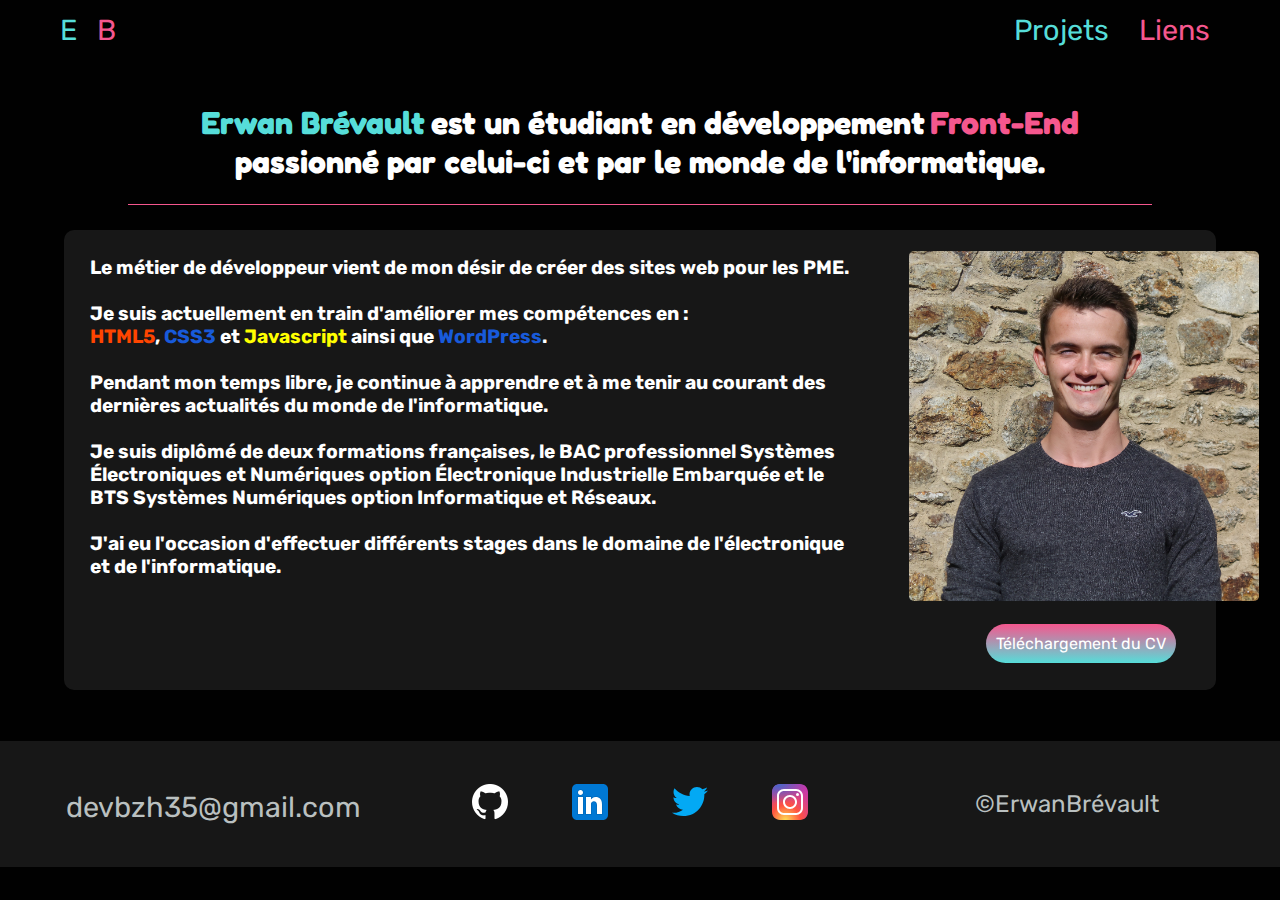
==== index.html @ 2605b0d5 "lastest" ====
<!DOCTYPE html>
<html lang="fr">

<head>
  <meta charset="UTF-8" />
  <meta http-equiv="X-UA-Compatible" content="IE=edge" />
  <meta name="viewport" content="width=device-width, initial-scale=1.0" />
  <link rel="stylesheet" href="/design/style.css" />
  <link href="https://emoji-css.afeld.me/emoji.css" rel="stylesheet" />
  <title>À propos d'Erwan</title>
</head>

<body>
  <!-- !header production -->
  <header>
    <section class="section-flex">
      <nav>
        <p>
          <a href="/index.html">
            <span class="colorBlue">E</span><span class="colorPink">B</span>
          </a>
        </p>
        <!--* create 3 buttons -->
        <ul>
          <li>
            <a href="/pages/en/index.html"><i class="em em-gb"></i></a>
          </li>
          <li>
            <a href="/pages/projects.html" class="colorBlue">Projets<i class="em em-dart"></i></a>
          </li>
          <li>
            <a href="/pages/links.html" class="colorPink">Liens<i class="em em-zap"></i></a>
          </li>
        </ul>
        <!-- *create button burger -->
        <div class="btn-burger">
          <div class="line-1"></div>
          <div class="line-2"></div>
          <div class="line-3"></div>
        </div>
      </nav>
      <div class="mobile-nav">
        <ul class="mobile-ul">
          <li>
            <a href="/pages/projects.html">Projets<i class="em em-dart"></i></a>
          </li>
          <li>
            <a href="/pages/links.html">Liens<i class="em em-zap"></i></a>
          </li>
          <li>
            <a href="/pages/en/index.html"><i class="em em-gb"></i></a>
          </li>
        </ul>
      </div>
    </section>
  </header>
  <!--? def title -->
  <h1>
    <span class="colorBlue">Erwan Brévault</span> est un étudiant en développement
    <span class="colorPink">Front-End</span>passionné par celui-ci et par le monde de l'informatique.
  </h1>
  <hr class="hr">
  <!-- !create container -->
  <main>
    <section class="gridMain">
      <section class="gridFirst">
        <h2>
          <i class="em em-dart"></i> Le métier de développeur vient de mon désir de créer des sites web pour les PME.
          <br><br>
          <i class="em em-art"></i> Je suis actuellement en train d'améliorer mes compétences en : <br><span
            class="colorOrange" title="Langage permettant de structurer un site web">HTML5</span>,
          <span class="colorBlueB" title="Langage permettant de faire le design d'une interface web">CSS3</span> et
          <span class="colorYell" title="Langage permettant de rendre vivant une interface web">Javascript</span> ainsi
          que
          <span class="colorBlueB" title="CMS le plus utilisé dans le monde, 90% des sites existants">WordPress</span>.
          <br><br><i class="em em-chart_with_upwards_trend"></i> Pendant mon temps libre, je continue à apprendre et à
          me
          tenir au courant des dernières actualités du monde de l'informatique.
          <br><br><i class="em em-male-student"></i> Je suis diplômé de deux formations françaises, le BAC professionnel
          Systèmes Électroniques et Numériques option Électronique Industrielle Embarquée et le BTS Systèmes Numériques
          option Informatique et Réseaux. <br><br> J'ai eu l'occasion d'effectuer différents stages dans le domaine de
          l'électronique et de l'informatique.
        </h2>
      </section>
      <section class="gridSecond">
        <div class="img">
          <img class="sizepic" src="/pictures/profile-pic.jpg" alt="profile-picture" />
        </div>
        <a href="./ErwanBrevCV.pdf" download class="dwnld-btn">Téléchargement du CV</a>
      </section>
    </section>
    <!-- !formulaire de contact formspree -->
    <script src="https://formspree.io/js/formbutton-v1.min.js" defer></script>
    <script>
      window.formbutton = window.formbutton || function () {
        (formbutton.q = formbutton.q || []).push(arguments)
      };
      /* customize formbutton below*/
      formbutton("create", {
        action: "https://formspree.io/f/xgedewzz",
        title: "Comment puis-je vous aider?",
        fields: [{
          type: "email",
          label: "Email:",
          name: "email",
          required: true,
          placeholder: "votre@email.com"
        }, {
          type: "textarea",
          label: "Message:",
          name: "message",
          placeholder: "Qu'est-ce qui vous préoccupe?",
        }, {
          type: "submit"
        }],
        styles: {
          title: {
            backgroundColor: "violet"
          },
          button: {
            backgroundColor: "violet"
          }
        }
      });
    </script>
  </main>
  <!-- !website's footer -->
  <footer>
    <section class="section-flex2">
      <nav class="wrapperFooter">
        <!-- *import social-logos -->
        <div class="wrapTop">
          <div id="pics">
            <a href="https://github.com/erwanbrev" target="_blank">
              <img src="/pictures/svg/icons8-github-4!.png" alt="github-logo" />
            </a>
            <a href="https://www.linkedin.com/in/erwanbrev/" target="_blank">
              <img src="/pictures/svg/icons8-linkedin.svg" alt="linkedin-logo" />
            </a>
            <a href="https://twitter.com/dev_bzh" target="_blank">
              <img src="/pictures/svg/icons8-twitter.svg" alt="twitter-logo" />
            </a>
            <a href="https://www.instagram.com/erwanbvt/" target="_blank"><img src="/pictures/svg/icons8-instagram.svg"
                alt="instagram-logo" />
            </a>
          </div>
        </div>
        <!-- *import mobile social-logos  -->
        <div id="picsMobile" class="wrapTop">
          <a href="https://github.com/erwanbrev" target="_blank">
            <img src="/pictures/svg/mobile/icons8-github-24-modified.png" alt="github-logo" />
          </a>
          <a href="https://www.linkedin.com/in/erwanbrev" target="_blank">
            <img src="/pictures/svg/mobile/icons8-linkedin.svg" alt="linkedin-logo" />
          </a>
          <a href="https://twitter.com/dev_bzh" target="_blank">
            <img src="/pictures/svg/mobile/icons8-twitter.svg" alt="twitter-logo" />
          </a>
          <a href="https://www.instagram.com/erwanbvt" target="_blank">
            <img src="/pictures/svg/mobile/icons8-instagram.svg" alt="instagram-logo" />
          </a>
        </div>
        <!-- !option to send mail after clicked -->
        <div id="mail" class="wrapBot">
          <a href="mailto:devbzh35@gmail.com">devbzh35@gmail.com</a>
        </div>
        <div class="wrapSign">
          <p>©ErwanBrévault</p>
        </div>
      </nav>
    </section>
  </footer>
  <script src="/index.js"></script>
</body>

</html>
---- design/style.css ----
/* police titre EB */
@import url("https://fonts.googleapis.com/css2?family=Fredoka+One&family=Rubik:wght@300;400;700&display=swap");

:root {
  --white: #ffffff;
  --pinkmo: #f5578e;
  --bluemo: #56ddd9;
  --grey: #bac0c0;
  --bgtwo: #171717;
}

*,
*::after,
*::before {
  box-sizing: border-box;
  margin: 0;
  padding: 0;
}

/* bouton burger mobile */
.btn-burger div {
  height: 3px;
  width: 30px;
  background-color: var(--pinkmo);
  margin: 5px 0;
  transition: all 0.3s ease;
}

.btn-burger {
  display: none;
}

.mobile-nav {
  display: none;
}

/*!header building */

header {
  height: 80px;
}

.section-flex {
  height: 100%;
  margin-top: 1%;
}

nav {
  display: flex;
  align-items: center;
  justify-content: space-between;
}

/**sizing of logo */
nav p {
  margin-left: 50px;
}

nav span {
  font-size: 1.8rem;
  margin: 0 10px;
}

nav a {
  text-decoration: none;
}

/**button display*/
nav ul {
  list-style: none;
  display: flex;
  margin-right: 50px;
  margin-left: 50px;
}

nav ul li {
  font-size: 1.8rem;
  margin: 0 10px;
}

nav i {
  font-size: 20px;
  margin: 0 5px;
  margin-bottom: 6%;
}

.colorWhite {
  color: var(--white);
}

.colorBlue {
  color: var(--bluemo);
}

.colorPink {
  color: var(--pinkmo);
}

.colorOrange {
  color: orangered;
}

.colorYell {
  color: yellow;
}

.colorBlueB {
  color: #185ada;
}

.colorGrey {
  color: var(--grey);
}

.bgtwo {
  color: var(--bgtwo);
}

/* apparence des options */
ul a {
  text-decoration: none;
  color: var(--white);
}

body {
  font-family: "Rubik", "Arial";
  font-style: normal;
  background-color: #010101;
  background-size: cover;
  color: var(--white);
}

h1 {
  display: flex;
  font-family: "Fredoka One", "Arial";
  width: 90%;
  margin: auto;
  flex-wrap: wrap;
  justify-content: center;
  padding: 10px;
}

h1 span {
  margin: 0 .5%;
}

.hr {
  margin: 2% auto;
  margin-top: 1%;
  background-color: var(--pinkmo);
  height: 1px;
  width: 80%;
  border: none;
}

.gridMain {
  display: grid;
  grid-template-columns: repeat(2, 1fr);
  grid-template-rows: repeat(1, 1fr);
  justify-items: center;
  margin: 1% 5%;
  height: 460px;
  padding: 10px;
  background-color: var(--bgtwo);
  border-radius: 10px;
}

.gridFirst {
  grid-column: 1;
  grid-row: 1;
  width: 800px;
}

.gridSecond {
  grid-column: 2;
  grid-row: 1;
  margin-top: 3%;
  margin-left: 20%;
}

h2 {
  padding: 2%;
  font-size: 120%;
  width: 100%;
}

a.dwnld-btn {
  text-decoration: none;
  padding: 10px;
  background: linear-gradient(var(--pinkmo), var(--bluemo));
  color: white;
  border-radius: 25px;
  margin: 1.5% 6%;
  position: absolute;
  z-index: 3;
}

a.dwnld-btn:hover {
  background: linear-gradient(var(--bluemo), var(--pinkmo));
}

.img {
  display: block;
  position: relative;
  z-index: 1;
}

.sizepic {
  width: 350px;
  border-radius: 5px;
}

.sizepic:hover {
  width: 380px;
}

/* !website's footer */

.section-flex2 {
  display: grid;
  align-content: center;
}

footer {
  margin-top: 4%;
  display: grid;
  background-color: #171717;
  height: 14vh;
}

.wrapperFooter {
  width: 100%;
  display: grid;
  grid-template-columns: repeat(3, 1fr);
  grid-template-rows: repeat(2, 1fr);
  justify-items: center;
  align-items: center;
}

.wrapTop {
  grid-column: 2;
  grid-row: 1 / 3;
}

.wrapBot {
  grid-column: 1;
  grid-row: 1 / 3;
}

.wrapSign {
  grid-column: 3;
  grid-row: 1 / 3;
  color: var(--grey);
  font-size: 1.5rem;
}

.wrapSign p {
  margin-left: 0;
}

#pics {
  display: flex;
  width: 400px;
  justify-content: space-around;
}

#pics img:hover {
  width: 60px;
}

#picsMobile {
  display: none;
}

#mail {
  margin-top: 5px;
  font-size: 1.8rem;
}

#mail a {
  text-decoration: none;
  color: var(--grey);
}

/*  */
/*  */
/*  */
/*  */
/*  */
/*  */
/*  */
/* ?footer resize full window */
@media screen and (max-width: 780px) {

  /* ! header */
  header {
    margin-top: 2%;
  }

  nav ul {
    margin-right: 2%;
  }

  .section-flex {
    width: 100%;
  }

  nav p {
    margin-left: 2%;
  }

  /* ! container */

  a.dwnld-btn {
    margin: 4% 8%;
  }

  h1 {
    width: 80%;
    font-size: 180%;
    justify-content: flex-start;
  }

  h1 span {
    margin: 0 0.8%;
  }

  .hr {
    height: 3px;
    margin: 2% auto;
  }

  .gridMain {
    display: grid;
    grid-template-columns: repeat(1, 1fr);
    grid-template-rows: repeat(2, 1fr);
    justify-items: center;
    margin: 5% 5%;
    height: 1040px;
  }

  .gridFirst {
    grid-column: 1;
    grid-row: 1;
    width: 90%;
    height: 85%;
    padding: 2%;
  }

  .gridSecond {
    grid-column: 1;
    grid-row: 2;
    margin-left: 0;
    margin-top: 4%;
    margin-bottom: 4%;
  }

  /* MAIN */
  h2 {
    font-size: 120%;
    width: 100%;
    line-height: 140%;
    margin-bottom: 0;
  }

  .img {
    display: block;
  }

  .sizepic {
    width: 320px;
  }


  /* !footer */

  #picsMobile {
    display: none;
  }

  footer {
    margin-top: 15%;
    width: 100%;
    height: 27vh;
  }

  .wrapperFooter {
    width: 100%;
    display: grid;
    grid-template-columns: repeat(1, 1fr);
    grid-template-rows: repeat(2, 1fr);
    justify-items: center;
  }

  .wrapTop {
    margin-top: 2%;
    width: 80%;
    grid-column: 1;
    grid-row: 1;
  }

  .wrapBot {
    grid-column: 1;
    grid-row: 2;
  }

  .wrapSign {
    grid-column: 1;
    grid-row: 3;
    color: var(--bluemo);
    margin-bottom: 2%;
    font-size: 100%;
  }

  nav #pics {
    display: flex;
    justify-content: space-around;
    margin-left: 16%;
  }

  nav #picsMobile {
    display: none;
  }

  nav #mail {
    display: flex;
    font-size: 1rem;
    justify-content: center;
    width: 150px;
  }

  #mail a {
    text-decoration: none;
    color: var(--grey);
    font-size: 140%;
  }

}

/*  */
/*  */
/*  */
/*  */
/*  */
/*  */
/*  */
/*? mobile size */
/* ?400 x 786 */
@media screen and (max-width: 600px) {
  header {
    height: 50px;
    margin-bottom: 10px;
  }

  .section-flex {
    margin-bottom: 10px;
  }

  nav span {
    font-size: 1.8rem;
    margin: 0 10px;
  }

  nav a {
    text-decoration: none;
  }

  nav ul li {
    display: none;
  }

  nav p {
    margin-left: 10px;
  }

  /* button burger */
  .mobile-nav {
    display: inline-block;
    background: linear-gradient(#f5578e, #56ddd9);
    border-radius: 5px;
    width: 90%;
    top: 10%;
    right: 0;
    /* position and overflow are important to hide the menu burger */
    position: fixed;
    overflow: hidden;
    transform: translateX(100%);
    transition: transform 0.5s ease-in;
  }

  .mobile-ul {

    list-style: none;
    display: flex;
    flex-direction: column;
    align-items: center;
    justify-content: space-around;
    height: 46vh;
  }

  .mobile-ul a {
    color: var(--white);
  }

  .btn-burger {
    display: block;
    margin-right: 10px;
  }

  .mobile-nav-active {
    transform: translateX(-5%);
  }

  h1 {
    width: 85%;
    margin: auto;
    font-size: 160%;
    justify-content: center;
    padding: 10px;
    text-align: center;
  }

  a.dwnld-btn {
    margin: 4% auto;
  }

  .hr {
    height: 3px;
    margin: 2% auto;
  }

  .gridMain {
    display: grid;
    grid-template-columns: repeat(1, 1fr);
    grid-template-rows: repeat(2, 1fr);
    justify-items: center;
    margin: 5% 5%;
    height: 860px;
  }

  .gridFirst {
    grid-column: 1;
    grid-row: 1;
    width: 300px;
    text-align: center;
  }

  .gridSecond {
    margin-top: 10%;
    grid-column: 1;
    grid-row: 2;
    margin-bottom: 0%;
  }

  /* MAIN */
  h2 {
    padding: 2%;
    font-size: 90%;
    width: 100%;
    line-height: 140%;
  }

  .img {
    display: block;
  }

  .sizepic {
    width: 190px;
  }

  /* !footer */
  #pics {
    display: none;
  }

  footer {
    margin-top: 12%;
    display: grid;
    background-color: #171717;
    height: 18vh;
  }

  .wrapperFooter {
    width: 100%;
    display: grid;
    grid-template-columns: repeat(1, 1fr);
    grid-template-rows: repeat(2, 1fr);
    justify-items: center;
  }

  .wrapTop {
    margin-top: 2%;
    grid-column: 1;
    grid-row: 1;
  }

  .wrapBot {
    grid-column: 1;
    grid-row: 2;
    margin-left: 8%;
  }

  .wrapSign {
    grid-column: 1;
    grid-row: 3;
    color: var(--bluemo);
    margin-bottom: 2%;
    font-size: .8rem;
  }

  nav #pics {
    display: none;
  }

  nav #picsMobile {
    display: flex;
    width: 60%;
    justify-content: space-around;
  }

  nav #mail {
    display: flex;
    margin-top: 5px;
    font-size: 1rem;
    justify-content: center;
    width: 150px;
    margin-right: 30px;
  }

  #mail a {
    text-decoration: none;
    color: var(--grey);
    font-size: 100%;
  }


  /* La classe toggle est créée directement en JS */
  .toggle .line-1 {
    transform: rotate(45deg) translateX(11px);
  }

  .toggle .line-2 {
    opacity: 0;
  }

  .toggle .line-3 {
    transform: rotate(-45deg) translateX(11px);
  }

  .mobile-img {
    display: block;
  }

  .desktop-img {
    display: none;
  }
}

/*  */
/*  */
/*  */
/*  */
/*  */
/*  */
/* ?1920 x 1080 PC  */
@media screen and (min-width: 1920px) {
  /* ?navbar */

  .flex-nav {
    height: 100px;
    margin-top: 1%;
  }

  /* ?definition du header */

  header {
    height: 80px;
  }

  nav span {
    font-size: 2.5rem;
    margin: 0 10px;
  }

  /* ?look of three options */

  nav ul li {
    font-size: 2.3rem;
    margin: 0 10px;
  }

  .gridMain {
    display: grid;
    grid-template-columns: repeat(2, 1fr);
    grid-template-rows: repeat(1, 1fr);
    justify-items: center;
    margin: 2% 5%;
  }

  .gridFirst {
    grid-column: 1;
    grid-row: 1;
    width: 1000px;
  }

  .gridSecond {
    grid-column: 2;
    grid-row: 1;
    margin-top: 2%;
    margin-left: 20%;
  }

  h2 {
    padding: 2%;
    font-size: 140%;
    width: 100%;
    line-height: 140%;
  }

  a.dwnld-btn {
    padding: 15px;
    margin: 1.2% 6.8%;
  }

  .img {
    display: block;
  }

  .sizepic {
    margin-top: 3%;
    width: 450px;
  }

  footer {
    margin-top: 5%;
    display: grid;
    background-color: #171717;
    height: 14vh;
  }

  .flex-nav2 {
    max-width: 100%;
    margin-top: 25px;
  }

  #pics {
    display: flex;
    width: 350px;
    margin-left: 20px;
    justify-content: space-around;
  }

  #picsMobile {
    display: none;
  }

  #mail {
    display: flex;
    margin-top: 5px;
    font-size: 1.8rem;
    justify-content: center;
    width: 300px;
    margin-right: 100px;
  }

  #mail a {
    text-decoration: none;
    color: var(--grey);
  }
}
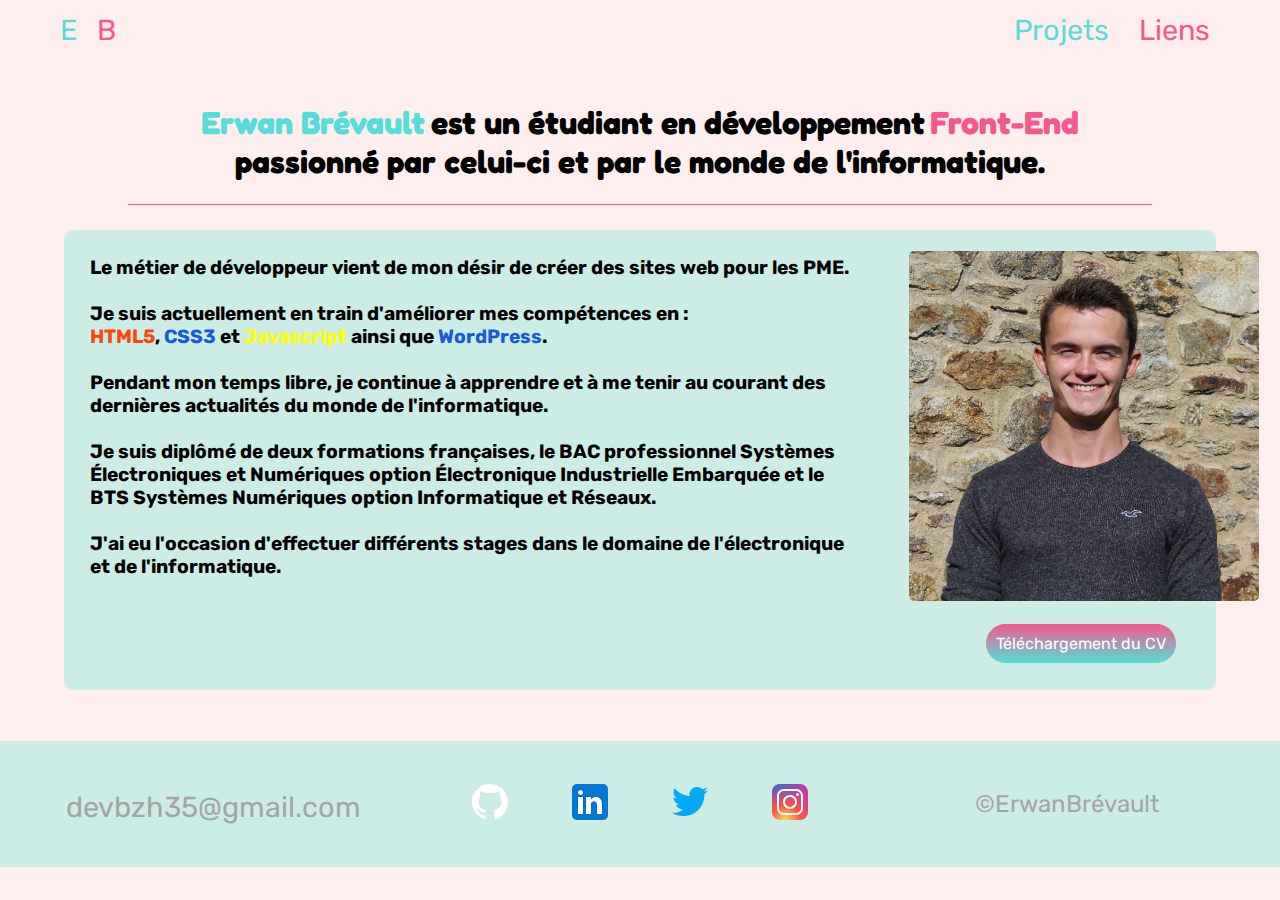
==== commit 1f7e1df6: "MAJ UPDATE vTwo" ====
--- a/index.html
+++ b/index.html
@@ -6,11 +6,16 @@
   <meta http-equiv="X-UA-Compatible" content="IE=edge" />
   <meta name="viewport" content="width=device-width, initial-scale=1.0" />
   <link rel="stylesheet" href="/design/style.css" />
+  <link rel="stylesheet" href="/design/styleBase.css" />
+  
+  <link rel="stylesheet"
+    href="https://fonts.googleapis.com/css2?family=Fredoka+One&family=Rubik:wght@300;400;700&display=swap"
+    type="text/css">
   <link href="https://emoji-css.afeld.me/emoji.css" rel="stylesheet" />
   <title>À propos d'Erwan</title>
 </head>
 
-<body>
+<body class="background">
   <!-- !header production -->
   <header>
     <section class="section-flex">
@@ -55,7 +60,7 @@
     </section>
   </header>
   <!--? def title -->
-  <h1>
+  <h1 class="indexTitle">
     <span class="colorBlue">Erwan Brévault</span> est un étudiant en développement
     <span class="colorPink">Front-End</span>passionné par celui-ci et par le monde de l'informatique.
   </h1>
--- a/design/style.css
+++ b/design/style.css
@@ -1,22 +1,3 @@
-/* police titre EB */
-@import url("https://fonts.googleapis.com/css2?family=Fredoka+One&family=Rubik:wght@300;400;700&display=swap");
-
-:root {
-  --white: #ffffff;
-  --pinkmo: #f5578e;
-  --bluemo: #56ddd9;
-  --grey: #bac0c0;
-  --bgtwo: #171717;
-}
-
-*,
-*::after,
-*::before {
-  box-sizing: border-box;
-  margin: 0;
-  padding: 0;
-}
-
 /* bouton burger mobile */
 .btn-burger div {
   height: 3px;
@@ -34,103 +15,7 @@
   display: none;
 }
 
-/*!header building */
-
-header {
-  height: 80px;
-}
-
-.section-flex {
-  height: 100%;
-  margin-top: 1%;
-}
-
-nav {
-  display: flex;
-  align-items: center;
-  justify-content: space-between;
-}
-
-/**sizing of logo */
-nav p {
-  margin-left: 50px;
-}
-
-nav span {
-  font-size: 1.8rem;
-  margin: 0 10px;
-}
-
-nav a {
-  text-decoration: none;
-}
-
-/**button display*/
-nav ul {
-  list-style: none;
-  display: flex;
-  margin-right: 50px;
-  margin-left: 50px;
-}
-
-nav ul li {
-  font-size: 1.8rem;
-  margin: 0 10px;
-}
-
-nav i {
-  font-size: 20px;
-  margin: 0 5px;
-  margin-bottom: 6%;
-}
-
-.colorWhite {
-  color: var(--white);
-}
-
-.colorBlue {
-  color: var(--bluemo);
-}
-
-.colorPink {
-  color: var(--pinkmo);
-}
-
-.colorOrange {
-  color: orangered;
-}
-
-.colorYell {
-  color: yellow;
-}
-
-.colorBlueB {
-  color: #185ada;
-}
-
-.colorGrey {
-  color: var(--grey);
-}
-
-.bgtwo {
-  color: var(--bgtwo);
-}
-
-/* apparence des options */
-ul a {
-  text-decoration: none;
-  color: var(--white);
-}
-
-body {
-  font-family: "Rubik", "Arial";
-  font-style: normal;
-  background-color: #010101;
-  background-size: cover;
-  color: var(--white);
-}
-
-h1 {
+.indexTitle {
   display: flex;
   font-family: "Fredoka One", "Arial";
   width: 90%;
@@ -138,6 +23,10 @@
   flex-wrap: wrap;
   justify-content: center;
   padding: 10px;
+}
+
+#indexTitleEN {
+  text-align: center;
 }
 
 h1 span {
@@ -161,7 +50,6 @@
   margin: 1% 5%;
   height: 460px;
   padding: 10px;
-  background-color: var(--bgtwo);
   border-radius: 10px;
 }
 
@@ -223,64 +111,8 @@
 
 footer {
   margin-top: 4%;
-  display: grid;
-  background-color: #171717;
-  height: 14vh;
-}
-
-.wrapperFooter {
-  width: 100%;
-  display: grid;
-  grid-template-columns: repeat(3, 1fr);
-  grid-template-rows: repeat(2, 1fr);
-  justify-items: center;
-  align-items: center;
-}
-
-.wrapTop {
-  grid-column: 2;
-  grid-row: 1 / 3;
-}
-
-.wrapBot {
-  grid-column: 1;
-  grid-row: 1 / 3;
-}
-
-.wrapSign {
-  grid-column: 3;
-  grid-row: 1 / 3;
-  color: var(--grey);
-  font-size: 1.5rem;
-}
-
-.wrapSign p {
-  margin-left: 0;
-}
-
-#pics {
-  display: flex;
-  width: 400px;
-  justify-content: space-around;
-}
-
-#pics img:hover {
-  width: 60px;
-}
-
-#picsMobile {
-  display: none;
-}
-
-#mail {
-  margin-top: 5px;
-  font-size: 1.8rem;
-}
-
-#mail a {
-  text-decoration: none;
-  color: var(--grey);
-}
+}
+
 
 /*  */
 /*  */
@@ -318,7 +150,8 @@
   h1 {
     width: 80%;
     font-size: 180%;
-    justify-content: flex-start;
+    justify-content: center;
+    text-align: center;
   }
 
   h1 span {
@@ -447,70 +280,6 @@
 /*? mobile size */
 /* ?400 x 786 */
 @media screen and (max-width: 600px) {
-  header {
-    height: 50px;
-    margin-bottom: 10px;
-  }
-
-  .section-flex {
-    margin-bottom: 10px;
-  }
-
-  nav span {
-    font-size: 1.8rem;
-    margin: 0 10px;
-  }
-
-  nav a {
-    text-decoration: none;
-  }
-
-  nav ul li {
-    display: none;
-  }
-
-  nav p {
-    margin-left: 10px;
-  }
-
-  /* button burger */
-  .mobile-nav {
-    display: inline-block;
-    background: linear-gradient(#f5578e, #56ddd9);
-    border-radius: 5px;
-    width: 90%;
-    top: 10%;
-    right: 0;
-    /* position and overflow are important to hide the menu burger */
-    position: fixed;
-    overflow: hidden;
-    transform: translateX(100%);
-    transition: transform 0.5s ease-in;
-  }
-
-  .mobile-ul {
-
-    list-style: none;
-    display: flex;
-    flex-direction: column;
-    align-items: center;
-    justify-content: space-around;
-    height: 46vh;
-  }
-
-  .mobile-ul a {
-    color: var(--white);
-  }
-
-  .btn-burger {
-    display: block;
-    margin-right: 10px;
-  }
-
-  .mobile-nav-active {
-    transform: translateX(-5%);
-  }
-
   h1 {
     width: 85%;
     margin: auto;
@@ -535,7 +304,7 @@
     grid-template-rows: repeat(2, 1fr);
     justify-items: center;
     margin: 5% 5%;
-    height: 860px;
+    height: 890px;
   }
 
   .gridFirst {
@@ -567,93 +336,6 @@
   .sizepic {
     width: 190px;
   }
-
-  /* !footer */
-  #pics {
-    display: none;
-  }
-
-  footer {
-    margin-top: 12%;
-    display: grid;
-    background-color: #171717;
-    height: 18vh;
-  }
-
-  .wrapperFooter {
-    width: 100%;
-    display: grid;
-    grid-template-columns: repeat(1, 1fr);
-    grid-template-rows: repeat(2, 1fr);
-    justify-items: center;
-  }
-
-  .wrapTop {
-    margin-top: 2%;
-    grid-column: 1;
-    grid-row: 1;
-  }
-
-  .wrapBot {
-    grid-column: 1;
-    grid-row: 2;
-    margin-left: 8%;
-  }
-
-  .wrapSign {
-    grid-column: 1;
-    grid-row: 3;
-    color: var(--bluemo);
-    margin-bottom: 2%;
-    font-size: .8rem;
-  }
-
-  nav #pics {
-    display: none;
-  }
-
-  nav #picsMobile {
-    display: flex;
-    width: 60%;
-    justify-content: space-around;
-  }
-
-  nav #mail {
-    display: flex;
-    margin-top: 5px;
-    font-size: 1rem;
-    justify-content: center;
-    width: 150px;
-    margin-right: 30px;
-  }
-
-  #mail a {
-    text-decoration: none;
-    color: var(--grey);
-    font-size: 100%;
-  }
-
-
-  /* La classe toggle est créée directement en JS */
-  .toggle .line-1 {
-    transform: rotate(45deg) translateX(11px);
-  }
-
-  .toggle .line-2 {
-    opacity: 0;
-  }
-
-  .toggle .line-3 {
-    transform: rotate(-45deg) translateX(11px);
-  }
-
-  .mobile-img {
-    display: block;
-  }
-
-  .desktop-img {
-    display: none;
-  }
 }
 
 /*  */
@@ -664,50 +346,29 @@
 /*  */
 /* ?1920 x 1080 PC  */
 @media screen and (min-width: 1920px) {
-  /* ?navbar */
-
-  .flex-nav {
-    height: 100px;
-    margin-top: 1%;
-  }
-
-  /* ?definition du header */
-
-  header {
-    height: 80px;
-  }
-
-  nav span {
-    font-size: 2.5rem;
-    margin: 0 10px;
-  }
-
-  /* ?look of three options */
-
-  nav ul li {
-    font-size: 2.3rem;
-    margin: 0 10px;
-  }
-
+
+  /* !container */
   .gridMain {
     display: grid;
     grid-template-columns: repeat(2, 1fr);
     grid-template-rows: repeat(1, 1fr);
     justify-items: center;
-    margin: 2% 5%;
+    margin: 2% auto;
+    width: 1250px;
+    height: 620px;
   }
 
   .gridFirst {
     grid-column: 1;
     grid-row: 1;
-    width: 1000px;
+    width: 721px;
   }
 
   .gridSecond {
     grid-column: 2;
     grid-row: 1;
     margin-top: 2%;
-    margin-left: 20%;
+    margin-left: 1%;
   }
 
   h2 {
@@ -730,41 +391,4 @@
     margin-top: 3%;
     width: 450px;
   }
-
-  footer {
-    margin-top: 5%;
-    display: grid;
-    background-color: #171717;
-    height: 14vh;
-  }
-
-  .flex-nav2 {
-    max-width: 100%;
-    margin-top: 25px;
-  }
-
-  #pics {
-    display: flex;
-    width: 350px;
-    margin-left: 20px;
-    justify-content: space-around;
-  }
-
-  #picsMobile {
-    display: none;
-  }
-
-  #mail {
-    display: flex;
-    margin-top: 5px;
-    font-size: 1.8rem;
-    justify-content: center;
-    width: 300px;
-    margin-right: 100px;
-  }
-
-  #mail a {
-    text-decoration: none;
-    color: var(--grey);
-  }
 }--- a/design/styleBase.css
+++ b/design/styleBase.css
@@ -0,0 +1,457 @@
+/* !STYLE POUR DEFINIR UN MODELE UNIVERSEL */
+/* !definition taille de page */
+*,
+*::after,
+*::before {
+    box-sizing: border-box;
+    margin: 0;
+    padding: 0;
+}
+
+/* !couleurs prédéfinies */
+:root {
+    --pinkmo: #f5578e;
+    --bluemo: #56ddd9;
+    --grey: #bac0c0;
+    --greyBis: #A3A5A5;
+    --bgtwo: #171717;
+    --bgBlack: #010101;
+    --bgWhite: #ffeeee;
+    --bgtwoBis: #CCECE6;
+}
+
+/* !definition du body */
+body {
+    font-family: "Rubik", "Arial";
+    font-style: normal;
+    /* !style de base avant retouche avec @media */
+    /* background-color: var(--bgBlack);
+    background-size: cover;
+    color: var(--bgWhite); */
+}
+
+/* !style sans inclure couleur dans le body */
+/* !dark theme du systeme */
+@media (prefers-color-scheme: dark) {
+    body {
+        background-color: var(--bgBlack);
+        background-size: cover;
+        color: var(--bgWhite);
+    }
+
+    .gridMain,
+    .containerV2,
+    #proj,
+    footer {
+        background-color: var(--bgtwo);
+    }
+
+    .containerV2 a {
+        color: var(--bgWhite);
+    }
+
+    #mail a,
+    .wrapSign {
+        color: var(--grey);
+    }
+
+    #proj img {
+        border: var(--bgWhite) 1px solid;
+        box-shadow: 7px 7px 8px var(--bgWhite);
+    }
+}
+
+/* !light theme du systeme */
+@media (prefers-color-scheme: light) {
+    body {
+        background-color: var(--bgWhite);
+        background-size: cover;
+        color: var(--bgBlack);
+    }
+
+    .gridMain,
+    .containerV2,
+    #proj,
+    footer {
+        background-color: var(--bgtwoBis);
+    }
+
+    .containerV2 a {
+        color: var(--bgBlack);
+    }
+
+    #mail a,
+    .wrapSign {
+        color: var(--greyBis);
+    }
+
+    #proj img {
+        border: var(--greyBis) 1px solid;
+        box-shadow: 7px 7px 8px var(--greyBis);
+    }
+}
+
+/* ! */
+
+/* !definiton variables de couleurs */
+.colorWhite {
+    color: var(--bgWhite);
+}
+
+.colorBlue {
+    color: var(--bluemo);
+}
+
+.colorPink {
+    color: var(--pinkmo);
+}
+
+.colorOrange {
+    color: orangered;
+}
+
+.colorYell {
+    color: yellow;
+}
+
+.colorBlueB {
+    color: #185ada;
+}
+
+.colorGrey {
+    color: var(--grey);
+}
+
+.bgtwo {
+    color: var(--bgtwo);
+}
+
+/* !header */
+
+/*!header building */
+
+header {
+    height: 80px;
+}
+
+.section-flex {
+    height: 100%;
+    margin-top: 1%;
+}
+
+nav {
+    display: flex;
+    align-items: center;
+    justify-content: space-between;
+}
+
+/**sizing of logo */
+nav p {
+    margin-left: 50px;
+}
+
+nav span {
+    font-size: 1.8rem;
+    margin: 0 10px;
+}
+
+nav a {
+    text-decoration: none;
+}
+
+/**button display*/
+nav ul {
+    list-style: none;
+    display: flex;
+    margin-right: 50px;
+    margin-left: 50px;
+}
+
+nav ul li {
+    font-size: 1.8rem;
+    margin: 0 10px;
+}
+
+nav i {
+    font-size: 20px;
+    margin: 0 5px;
+    margin-bottom: 6%;
+}
+
+/* apparence des options */
+ul a {
+    text-decoration: none;
+}
+
+/* !footer*/
+footer {
+    display: grid;
+    height: 14vh;
+}
+
+.wrapperFooter {
+    width: 100%;
+    display: grid;
+    grid-template-columns: repeat(3, 1fr);
+    grid-template-rows: repeat(2, 1fr);
+    justify-items: center;
+    align-items: center;
+}
+
+.wrapTop {
+    grid-column: 2;
+    grid-row: 1 / 3;
+}
+
+.wrapBot {
+    grid-column: 1;
+    grid-row: 1 / 3;
+}
+
+.wrapSign {
+    grid-column: 3;
+    grid-row: 1 / 3;
+    font-size: 1.5rem;
+}
+
+.wrapSign p {
+    margin-left: 0;
+}
+
+#pics {
+    display: flex;
+    width: 400px;
+    justify-content: space-around;
+}
+
+#pics img:hover {
+    width: 60px;
+}
+
+#picsMobile {
+    display: none;
+}
+
+#mail {
+    margin-top: 5px;
+    font-size: 1.8rem;
+}
+
+#mail a {
+    text-decoration: none;
+}
+
+/* !responsive mobile */
+@media screen and (max-width: 600px) {
+
+    /* !header */
+    header {
+        height: 14vh;
+    }
+
+    .section-flex {
+        margin-bottom: 10px;
+    }
+
+    nav span {
+        font-size: 1.8rem;
+        margin: 0 10px;
+    }
+
+    nav a {
+        text-decoration: none;
+    }
+
+    nav ul li {
+        display: none;
+    }
+
+    nav p {
+        margin-left: 10px;
+    }
+
+    /* !button burger */
+    .mobile-nav {
+        display: inline-block;
+        background: linear-gradient(#f5578e, #56ddd9);
+        border-radius: 5px;
+        width: 90%;
+        top: 10%;
+        right: 0;
+        /* position and overflow are important to hide the menu burger */
+        position: fixed;
+        overflow: hidden;
+        transform: translateX(100%);
+        transition: transform 0.5s ease-in;
+    }
+
+    .mobile-ul {
+
+        list-style: none;
+        display: flex;
+        flex-direction: column;
+        align-items: center;
+        justify-content: space-around;
+        height: 46vh;
+    }
+
+    .mobile-ul a {
+        color: var(--bgWhite);
+    }
+
+    .btn-burger {
+        display: block;
+        margin-right: 10px;
+    }
+
+    .mobile-nav-active {
+        transform: translateX(-5%);
+    }
+
+    /* !footer */
+    #pics {
+        display: none;
+    }
+
+    footer {
+        margin-top: 12.5%;
+        display: grid;
+        height: 18vh;
+    }
+
+    .wrapperFooter {
+        width: 100%;
+        display: grid;
+        grid-template-columns: repeat(1, 1fr);
+        grid-template-rows: repeat(2, 1fr);
+        justify-items: center;
+    }
+
+    .wrapTop {
+        margin-top: 2%;
+        grid-column: 1;
+        grid-row: 1;
+    }
+
+    .wrapBot {
+        grid-column: 1;
+        grid-row: 2;
+        margin-left: 8%;
+    }
+
+    .wrapSign {
+        grid-column: 1;
+        grid-row: 3;
+        color: var(--bluemo);
+        margin-bottom: 2%;
+        font-size: .8rem;
+    }
+
+    nav #pics {
+        display: none;
+    }
+
+    nav #picsMobile {
+        display: flex;
+        width: 60%;
+        justify-content: space-around;
+    }
+
+    nav #mail {
+        display: flex;
+        margin-top: 5px;
+        font-size: 1rem;
+        justify-content: center;
+        width: 150px;
+        margin-right: 30px;
+    }
+
+    #mail a {
+        text-decoration: none;
+        color: var(--grey);
+        font-size: 100%;
+    }
+
+
+    /* La classe toggle est créée directement en JS */
+    .toggle .line-1 {
+        transform: rotate(45deg) translateX(11px);
+    }
+
+    .toggle .line-2 {
+        opacity: 0;
+    }
+
+    .toggle .line-3 {
+        transform: rotate(-45deg) translateX(11px);
+    }
+
+    .mobile-img {
+        display: block;
+    }
+
+    .desktop-img {
+        display: none;
+    }
+}
+
+/* ?1920 x 1080 PC  */
+@media screen and (min-width: 1920px) {
+
+    /* !header */
+    .flex-nav {
+        height: 100px;
+        margin-top: 1%;
+    }
+
+
+    header {
+        height: 80px;
+    }
+
+    nav span {
+        font-size: 2.5rem;
+        margin: 0 10px;
+    }
+
+    nav ul li {
+        font-size: 2.3rem;
+        margin: 0 10px;
+    }
+
+    /* !footer */
+    footer {
+        margin-top: 2%;
+        display: grid;
+        height: 14vh;
+    }
+
+    .flex-nav2 {
+        max-width: 100%;
+        margin-top: 25px;
+    }
+
+    #pics {
+        display: flex;
+        width: 350px;
+        margin-left: 20px;
+        justify-content: space-around;
+    }
+
+    #picsMobile {
+        display: none;
+    }
+
+    #mail {
+        display: flex;
+        margin-top: 5px;
+        font-size: 1.8rem;
+        justify-content: center;
+        width: 300px;
+        margin-right: 100px;
+    }
+
+    #mail a {
+        text-decoration: none;
+    }
+}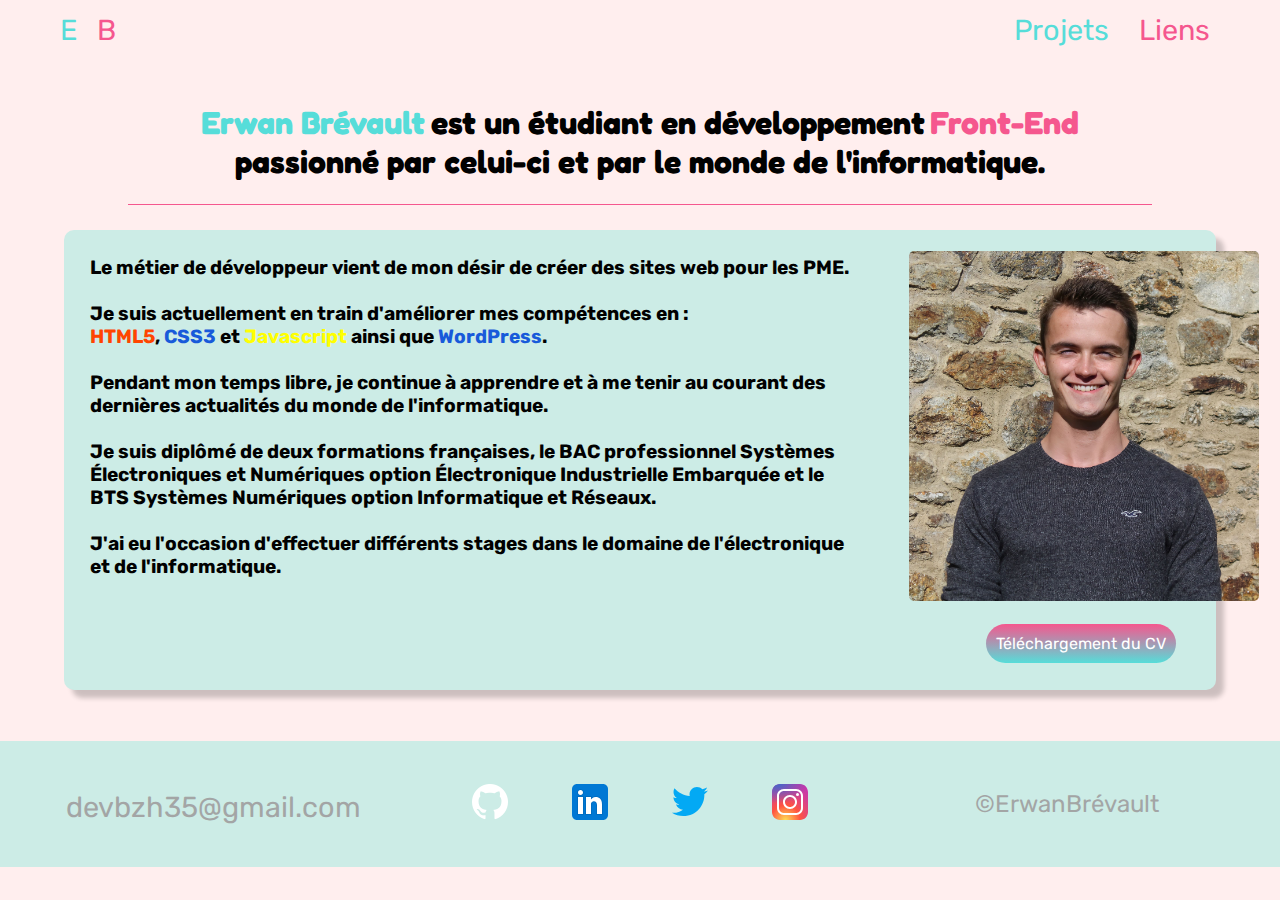
==== commit 17d8c508: "Lastest update version" ====
--- a/index.html
+++ b/index.html
@@ -7,7 +7,7 @@
   <meta name="viewport" content="width=device-width, initial-scale=1.0" />
   <link rel="stylesheet" href="/design/style.css" />
   <link rel="stylesheet" href="/design/styleBase.css" />
-  
+
   <link rel="stylesheet"
     href="https://fonts.googleapis.com/css2?family=Fredoka+One&family=Rubik:wght@300;400;700&display=swap"
     type="text/css">
@@ -67,7 +67,7 @@
   <hr class="hr">
   <!-- !create container -->
   <main>
-    <section class="gridMain">
+    <section class="gridMain" id="mainGrid">
       <section class="gridFirst">
         <h2>
           <i class="em em-dart"></i> Le métier de développeur vient de mon désir de créer des sites web pour les PME.
--- a/design/styleBase.css
+++ b/design/styleBase.css
@@ -181,6 +181,13 @@
 /* apparence des options */
 ul a {
     text-decoration: none;
+}
+
+/* !main */
+#mainGrid,
+.containerV2,
+#proj {
+    box-shadow: 8px 8px 5px rgb(0 0 0 / 20%);
 }
 
 /* !footer*/
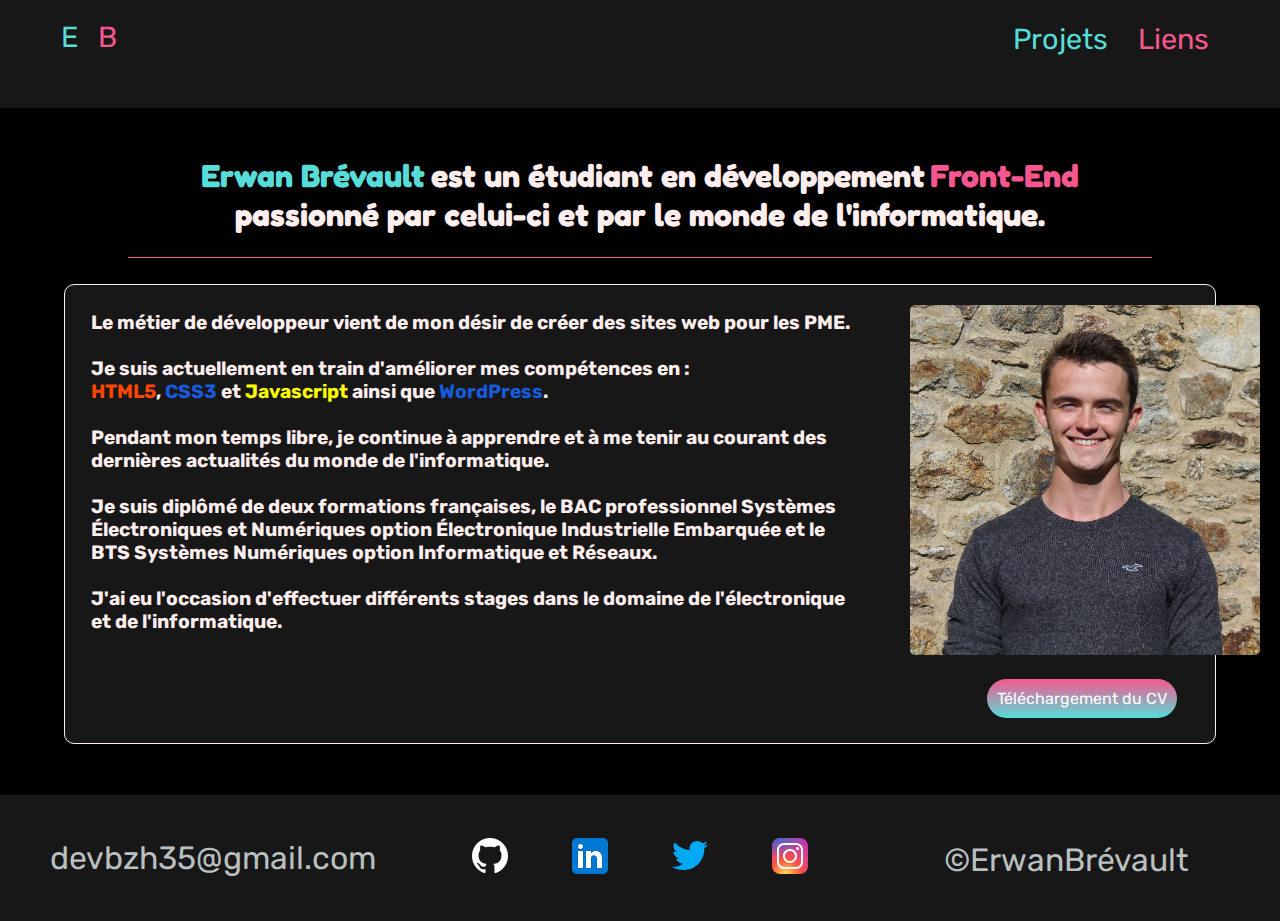
==== commit c7198829: "changes css responsive" ====
--- a/index.html
+++ b/index.html
@@ -153,16 +153,13 @@
         <!-- *import mobile social-logos  -->
         <div id="picsMobile" class="wrapTop">
           <a href="https://github.com/erwanbrev" target="_blank">
-            <img src="/pictures/svg/mobile/icons8-github-24-modified.png" alt="github-logo" />
+            <img src="/pictures/svg/mobile/icons8-github.svg" alt="github-logo" />
           </a>
           <a href="https://www.linkedin.com/in/erwanbrev" target="_blank">
             <img src="/pictures/svg/mobile/icons8-linkedin.svg" alt="linkedin-logo" />
           </a>
           <a href="https://twitter.com/dev_bzh" target="_blank">
             <img src="/pictures/svg/mobile/icons8-twitter.svg" alt="twitter-logo" />
-          </a>
-          <a href="https://www.instagram.com/erwanbvt" target="_blank">
-            <img src="/pictures/svg/mobile/icons8-instagram.svg" alt="instagram-logo" />
           </a>
         </div>
         <!-- !option to send mail after clicked -->
--- a/design/style.css
+++ b/design/style.css
@@ -23,6 +23,7 @@
   flex-wrap: wrap;
   justify-content: center;
   padding: 10px;
+  margin-top: 3%;
 }
 
 #indexTitleEN {
@@ -147,11 +148,12 @@
     margin: 4% 8%;
   }
 
-  h1 {
+  .indexTitle {
     width: 80%;
     font-size: 180%;
     justify-content: center;
     text-align: center;
+    margin-top: 3%;
   }
 
   h1 span {
@@ -203,192 +205,128 @@
   .sizepic {
     width: 320px;
   }
-
-
-  /* !footer */
-
-  #picsMobile {
-    display: none;
-  }
-
-  footer {
-    margin-top: 15%;
-    width: 100%;
-    height: 27vh;
-  }
-
-  .wrapperFooter {
-    width: 100%;
-    display: grid;
-    grid-template-columns: repeat(1, 1fr);
-    grid-template-rows: repeat(2, 1fr);
-    justify-items: center;
-  }
-
-  .wrapTop {
-    margin-top: 2%;
-    width: 80%;
-    grid-column: 1;
-    grid-row: 1;
-  }
-
-  .wrapBot {
-    grid-column: 1;
-    grid-row: 2;
-  }
-
-  .wrapSign {
-    grid-column: 1;
-    grid-row: 3;
-    color: var(--bluemo);
-    margin-bottom: 2%;
-    font-size: 100%;
-  }
-
-  nav #pics {
-    display: flex;
-    justify-content: space-around;
-    margin-left: 16%;
-  }
-
-  nav #picsMobile {
-    display: none;
-  }
-
-  nav #mail {
-    display: flex;
-    font-size: 1rem;
-    justify-content: center;
-    width: 150px;
-  }
-
-  #mail a {
-    text-decoration: none;
-    color: var(--grey);
-    font-size: 140%;
-  }
-
-}
-
-/*  */
-/*  */
-/*  */
-/*  */
-/*  */
-/*  */
-/*  */
-/*? mobile size */
-/* ?400 x 786 */
-@media screen and (max-width: 600px) {
-  h1 {
-    width: 85%;
-    margin: auto;
-    font-size: 160%;
-    justify-content: center;
-    padding: 10px;
-    text-align: center;
-  }
-
-  a.dwnld-btn {
-    margin: 4% auto;
-  }
-
-  .hr {
-    height: 3px;
-    margin: 2% auto;
-  }
-
-  .gridMain {
-    display: grid;
-    grid-template-columns: repeat(1, 1fr);
-    grid-template-rows: repeat(2, 1fr);
-    justify-items: center;
-    margin: 5% 5%;
-    height: 890px;
-  }
-
-  .gridFirst {
-    grid-column: 1;
-    grid-row: 1;
-    width: 300px;
-    text-align: center;
-  }
-
-  .gridSecond {
-    margin-top: 10%;
-    grid-column: 1;
-    grid-row: 2;
-    margin-bottom: 0%;
-  }
-
-  /* MAIN */
-  h2 {
-    padding: 2%;
-    font-size: 90%;
-    width: 100%;
-    line-height: 140%;
-  }
-
-  .img {
-    display: block;
-  }
-
-  .sizepic {
-    width: 190px;
-  }
-}
-
-/*  */
-/*  */
-/*  */
-/*  */
-/*  */
-/*  */
-/* ?1920 x 1080 PC  */
-@media screen and (min-width: 1920px) {
-
-  /* !container */
-  .gridMain {
-    display: grid;
-    grid-template-columns: repeat(2, 1fr);
-    grid-template-rows: repeat(1, 1fr);
-    justify-items: center;
-    margin: 2% auto;
-    width: 1250px;
-    height: 620px;
-  }
-
-  .gridFirst {
-    grid-column: 1;
-    grid-row: 1;
-    width: 721px;
-  }
-
-  .gridSecond {
-    grid-column: 2;
-    grid-row: 1;
-    margin-top: 2%;
-    margin-left: 1%;
-  }
-
-  h2 {
-    padding: 2%;
-    font-size: 140%;
-    width: 100%;
-    line-height: 140%;
-  }
-
-  a.dwnld-btn {
-    padding: 15px;
-    margin: 1.2% 6.8%;
-  }
-
-  .img {
-    display: block;
-  }
-
-  .sizepic {
-    margin-top: 3%;
-    width: 450px;
-  }
-}+}
+
+  /*  */
+  /*  */
+  /*  */
+  /*  */
+  /*  */
+  /*  */
+  /*  */
+  /*? mobile size */
+  /* ?400 x 786 */
+  @media screen and (max-width: 600px) {
+    .indexTitle {
+      width: 85%;
+      margin: auto;
+      font-size: 160%;
+      justify-content: center;
+      padding: 10px;
+      text-align: center;
+      margin-top: 3%;
+    }
+
+    a.dwnld-btn {
+      margin: 4% auto;
+    }
+
+    .hr {
+      height: 3px;
+      margin: 2% auto;
+    }
+
+    .gridMain {
+      display: grid;
+      grid-template-columns: repeat(1, 1fr);
+      grid-template-rows: repeat(2, 1fr);
+      justify-items: center;
+      margin: 5% 5%;
+      height: 890px;
+    }
+
+    .gridFirst {
+      grid-column: 1;
+      grid-row: 1;
+      width: 300px;
+      text-align: center;
+    }
+
+    .gridSecond {
+      margin-top: 10%;
+      grid-column: 1;
+      grid-row: 2;
+      margin-bottom: 0%;
+    }
+
+    /* MAIN */
+    h2 {
+      padding: 2%;
+      font-size: 90%;
+      width: 100%;
+      line-height: 140%;
+    }
+
+    .img {
+      display: block;
+    }
+
+    .sizepic {
+      width: 190px;
+    }
+  }
+
+  /*  */
+  /*  */
+  /*  */
+  /*  */
+  /*  */
+  /*  */
+  /* ?1920 x 1080 PC  */
+  @media screen and (min-width: 1920px) {
+
+    /* !container */
+    .gridMain {
+      display: grid;
+      grid-template-columns: repeat(2, 1fr);
+      grid-template-rows: repeat(1, 1fr);
+      justify-items: center;
+      margin: 2% auto;
+      width: 1250px;
+      height: 620px;
+    }
+
+    .gridFirst {
+      grid-column: 1;
+      grid-row: 1;
+      width: 721px;
+    }
+
+    .gridSecond {
+      grid-column: 2;
+      grid-row: 1;
+      margin-top: 2%;
+      margin-left: 1%;
+    }
+
+    h2 {
+      padding: 2%;
+      font-size: 140%;
+      width: 100%;
+      line-height: 140%;
+    }
+
+    a.dwnld-btn {
+      padding: 15px;
+      margin: 1.2% 6.8%;
+    }
+
+    .img {
+      display: block;
+    }
+
+    .sizepic {
+      margin-top: 3%;
+      width: 450px;
+    }
+  }--- a/design/styleBase.css
+++ b/design/styleBase.css
@@ -24,74 +24,12 @@
 body {
     font-family: "Rubik", "Arial";
     font-style: normal;
-    /* !style de base avant retouche avec @media */
-    /* background-color: var(--bgBlack);
+    /* *hauteur minimum, celle de l'écran */
+    min-height: 100vh;
+    background-color: var(--bgBlack);
     background-size: cover;
-    color: var(--bgWhite); */
-}
-
-/* !style sans inclure couleur dans le body */
-/* !dark theme du systeme */
-@media (prefers-color-scheme: dark) {
-    body {
-        background-color: var(--bgBlack);
-        background-size: cover;
-        color: var(--bgWhite);
-    }
-
-    .gridMain,
-    .containerV2,
-    #proj,
-    footer {
-        background-color: var(--bgtwo);
-    }
-
-    .containerV2 a {
-        color: var(--bgWhite);
-    }
-
-    #mail a,
-    .wrapSign {
-        color: var(--grey);
-    }
-
-    #proj img {
-        border: var(--bgWhite) 1px solid;
-        box-shadow: 7px 7px 8px var(--bgWhite);
-    }
-}
-
-/* !light theme du systeme */
-@media (prefers-color-scheme: light) {
-    body {
-        background-color: var(--bgWhite);
-        background-size: cover;
-        color: var(--bgBlack);
-    }
-
-    .gridMain,
-    .containerV2,
-    #proj,
-    footer {
-        background-color: var(--bgtwoBis);
-    }
-
-    .containerV2 a {
-        color: var(--bgBlack);
-    }
-
-    #mail a,
-    .wrapSign {
-        color: var(--greyBis);
-    }
-
-    #proj img {
-        border: var(--greyBis) 1px solid;
-        box-shadow: 7px 7px 8px var(--greyBis);
-    }
-}
-
-/* ! */
+    color: var(--bgWhite);
+}
 
 /* !definiton variables de couleurs */
 .colorWhite {
@@ -131,12 +69,11 @@
 /*!header building */
 
 header {
-    height: 80px;
+    height: 12vh;
 }
 
 .section-flex {
     height: 100%;
-    margin-top: 1%;
 }
 
 nav {
@@ -147,7 +84,12 @@
 
 /**sizing of logo */
 nav p {
-    margin-left: 50px;
+    margin-left: 4%;
+}
+
+nav ul,
+nav p {
+    margin-top: 1.5%;
 }
 
 nav span {
@@ -163,8 +105,8 @@
 nav ul {
     list-style: none;
     display: flex;
-    margin-right: 50px;
-    margin-left: 50px;
+    margin: 1.7% 4%;
+    margin-bottom: 0%;
 }
 
 nav ul li {
@@ -183,12 +125,37 @@
     text-decoration: none;
 }
 
-/* !main */
+/* !container */
+
+header,
+.gridMain,
+.containerV2,
+#proj,
+footer {
+    background-color: var(--bgtwo);
+}
+
+.containerV2 a {
+    color: var(--bgWhite);
+}
+
+#mail a,
+.wrapSign {
+    color: var(--grey);
+}
+
+#proj img {
+    box-shadow: 8px 8px 5px var(--bgWhite);
+}
+
 #mainGrid,
 .containerV2,
-#proj {
-    box-shadow: 8px 8px 5px rgb(0 0 0 / 20%);
-}
+#proj,
+#proj img {
+    border: var(--bgWhite) .5px solid;
+}
+
+/* ! */
 
 /* !footer*/
 footer {
@@ -218,11 +185,17 @@
 .wrapSign {
     grid-column: 3;
     grid-row: 1 / 3;
-    font-size: 1.5rem;
+    font-size: 3rem;
 }
 
 .wrapSign p {
     margin-left: 0;
+    font-size: 2rem;
+}
+
+#mail a {
+    text-decoration: none;
+    font-size: 2rem;
 }
 
 #pics {
@@ -239,13 +212,77 @@
     display: none;
 }
 
-#mail {
-    margin-top: 5px;
-    font-size: 1.8rem;
-}
-
-#mail a {
-    text-decoration: none;
+
+
+@media screen and (max-width: 730px) {
+
+    /* ! header */
+    header {
+        margin-top: 0%;
+        height: 10vh;
+    }
+
+    nav ul {
+        margin-right: 1%;
+        margin-top: 2.5%;
+    }
+
+    nav p {
+        margin-left: 2%;
+    }
+
+    /* !footer */
+    #pics {
+        display: none;
+    }
+
+    footer {
+        display: grid;
+        height: 26vh;
+    }
+
+    .wrapperFooter {
+        width: 100%;
+        display: grid;
+        grid-template-columns: repeat(1, 1fr);
+        grid-template-rows: repeat(3, 1fr);
+        justify-items: center;
+    }
+
+    .wrapTop {
+        grid-column: 1;
+        grid-row: 1;
+    }
+
+    .wrapBot {
+        grid-column: 1;
+        grid-row: 2;
+    }
+
+    .wrapSign {
+        grid-column: 1;
+        grid-row: 3;
+        color: var(--bluemo);
+    }
+
+    nav #pics {
+        display: none;
+    }
+
+    nav #picsMobile {
+        display: flex;
+        width: 60%;
+        justify-content: space-around;
+    }
+
+    #mail a {
+        display: flex;
+        font-size: 1.5rem;
+        text-decoration: none;
+        color: var(--grey);
+        font-size: 2rem;
+        justify-content: center;
+    }
 }
 
 /* !responsive mobile */
@@ -253,16 +290,12 @@
 
     /* !header */
     header {
-        height: 14vh;
-    }
-
-    .section-flex {
-        margin-bottom: 10px;
+        margin: 0;
+        height: 10vh;
     }
 
     nav span {
         font-size: 1.8rem;
-        margin: 0 10px;
     }
 
     nav a {
@@ -274,7 +307,7 @@
     }
 
     nav p {
-        margin-left: 10px;
+        margin-left: 0%;
     }
 
     /* !button burger */
@@ -308,7 +341,12 @@
 
     .btn-burger {
         display: block;
-        margin-right: 10px;
+    }
+
+    .btn-burger,
+    nav p {
+        margin-left: 0%;
+        margin: 5% 6%;
     }
 
     .mobile-nav-active {
@@ -321,9 +359,8 @@
     }
 
     footer {
-        margin-top: 12.5%;
         display: grid;
-        height: 18vh;
+        height: 24vh;
     }
 
     .wrapperFooter {
@@ -335,7 +372,7 @@
     }
 
     .wrapTop {
-        margin-top: 2%;
+        margin-top: 3%;
         grid-column: 1;
         grid-row: 1;
     }
@@ -350,8 +387,10 @@
         grid-column: 1;
         grid-row: 3;
         color: var(--bluemo);
-        margin-bottom: 2%;
-        font-size: .8rem;
+    }
+    .wrapSign p {
+        margin-left: 0;
+        font-size: 1.5rem;
     }
 
     nav #pics {
@@ -376,7 +415,7 @@
     #mail a {
         text-decoration: none;
         color: var(--grey);
-        font-size: 100%;
+        font-size: 1.6rem;
     }
 
 
@@ -410,7 +449,6 @@
         height: 100px;
         margin-top: 1%;
     }
-
 
     header {
         height: 80px;
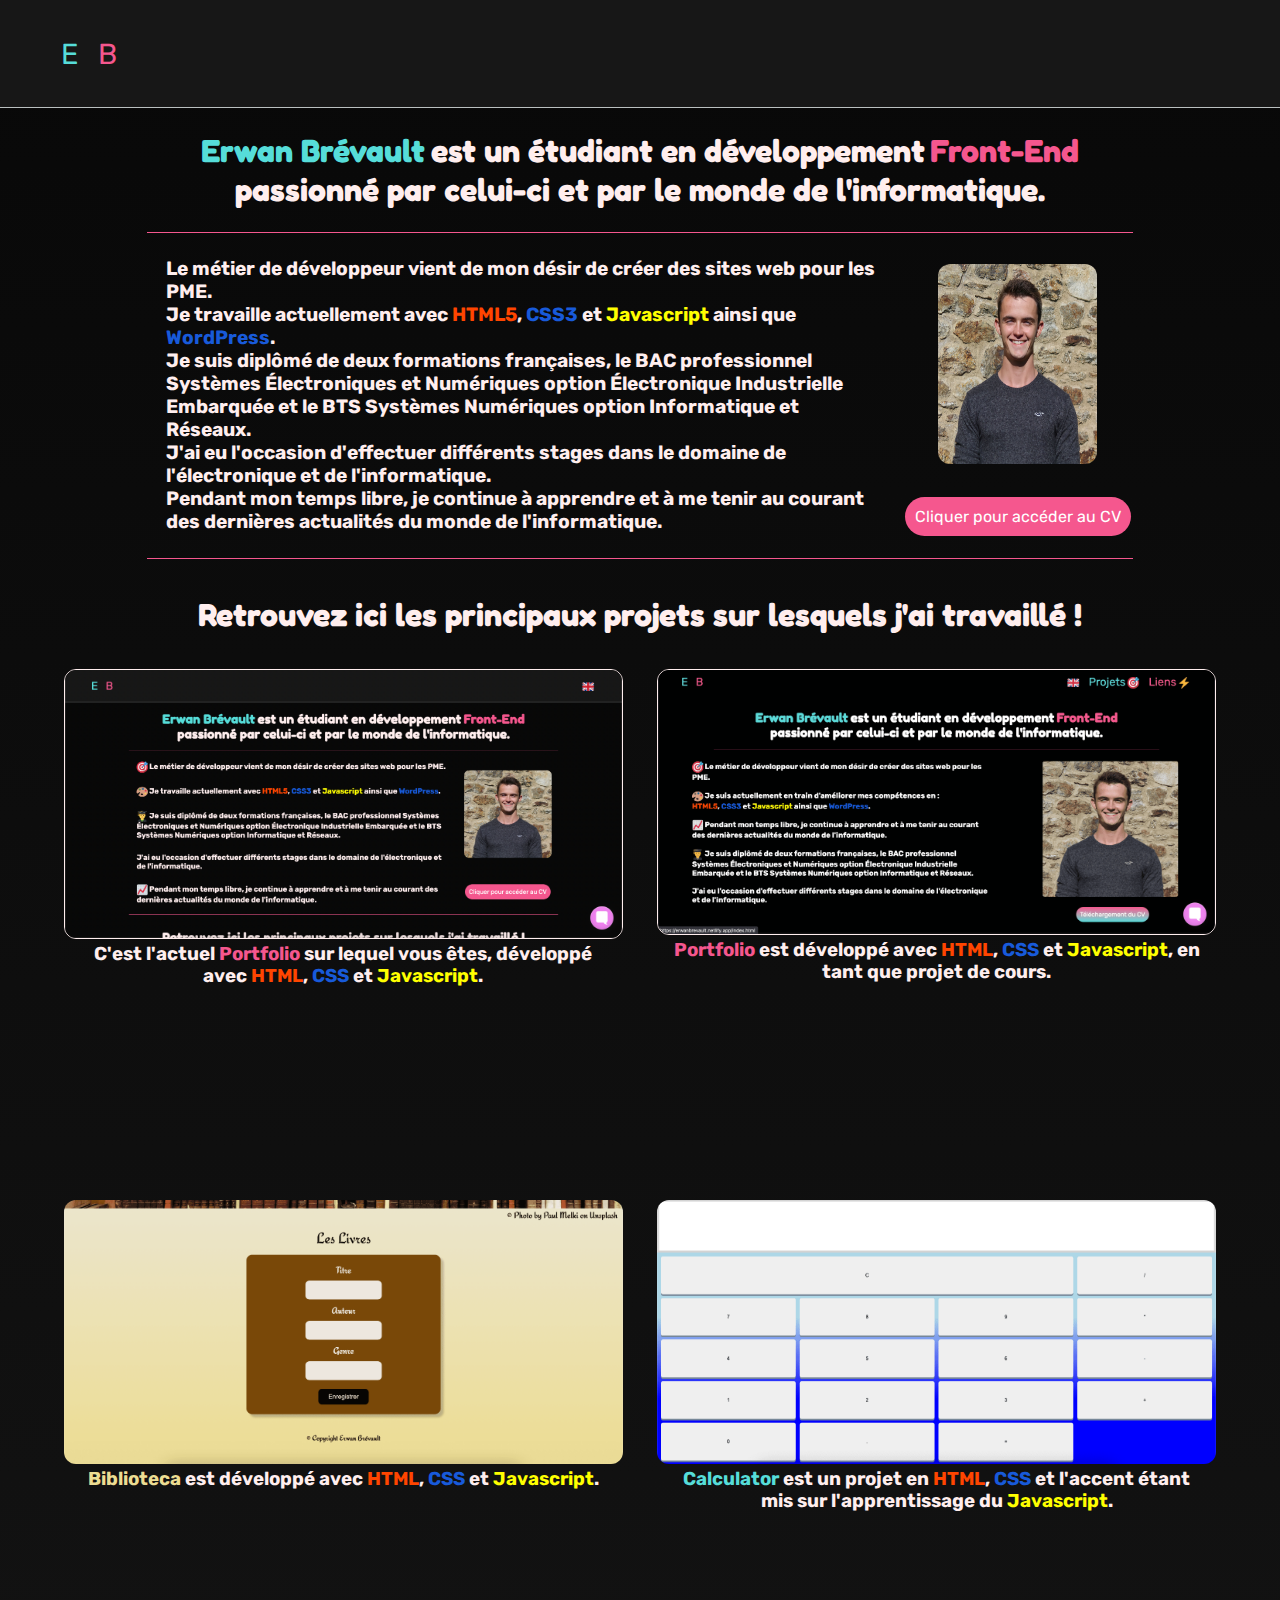
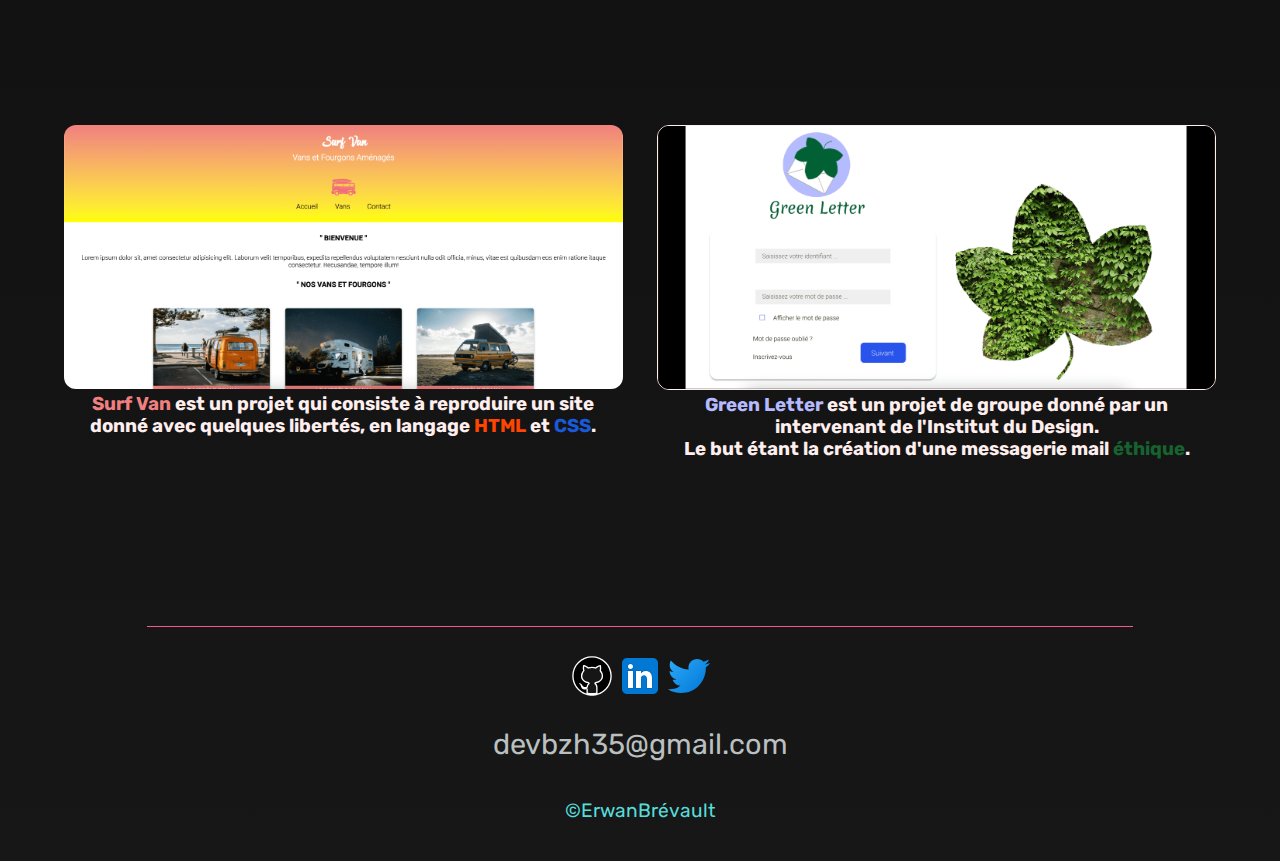
==== commit 439540be: "big changes site new respons:1440px,1920px,600px" ====
--- a/index.html
+++ b/index.html
@@ -5,95 +5,172 @@
   <meta charset="UTF-8" />
   <meta http-equiv="X-UA-Compatible" content="IE=edge" />
   <meta name="viewport" content="width=device-width, initial-scale=1.0" />
-  <link rel="stylesheet" href="/design/style.css" />
-  <link rel="stylesheet" href="/design/styleBase.css" />
+  <link rel="stylesheet" href="./design/style.css" />
+  <link rel="stylesheet" href="./design/styleBase.css" />
+  <link rel="stylesheet" href="./design/styleProj.css" />
 
   <link rel="stylesheet"
     href="https://fonts.googleapis.com/css2?family=Fredoka+One&family=Rubik:wght@300;400;700&display=swap"
     type="text/css">
   <link href="https://emoji-css.afeld.me/emoji.css" rel="stylesheet" />
-  <title>À propos d'Erwan</title>
+  <title>Accueil</title>
 </head>
 
-<body class="background">
+<body>
   <!-- !header production -->
   <header>
-    <section class="section-flex">
-      <nav>
-        <p>
-          <a href="/index.html">
-            <span class="colorBlue">E</span><span class="colorPink">B</span>
-          </a>
-        </p>
-        <!--* create 3 buttons -->
-        <ul>
-          <li>
-            <a href="/pages/en/index.html"><i class="em em-gb"></i></a>
-          </li>
-          <li>
-            <a href="/pages/projects.html" class="colorBlue">Projets<i class="em em-dart"></i></a>
-          </li>
-          <li>
-            <a href="/pages/links.html" class="colorPink">Liens<i class="em em-zap"></i></a>
-          </li>
-        </ul>
-        <!-- *create button burger -->
-        <div class="btn-burger">
-          <div class="line-1"></div>
-          <div class="line-2"></div>
-          <div class="line-3"></div>
-        </div>
-      </nav>
-      <div class="mobile-nav">
-        <ul class="mobile-ul">
-          <li>
-            <a href="/pages/projects.html">Projets<i class="em em-dart"></i></a>
-          </li>
-          <li>
-            <a href="/pages/links.html">Liens<i class="em em-zap"></i></a>
-          </li>
-          <li>
-            <a href="/pages/en/index.html"><i class="em em-gb"></i></a>
-          </li>
-        </ul>
-      </div>
-    </section>
+    <nav>
+      <p>
+        <a href="./index.html">
+          <span class="colorBlue">E</span><span class="colorPink">B</span>
+        </a>
+      </p>
+      <!--* create 3 buttons -->
+      <ul>
+        <li>
+          <a href="./pages/en/index.html"><i class="em em-gb"></i></a>
+        </li>
+      </ul>
   </header>
   <!--? def title -->
-  <h1 class="indexTitle">
-    <span class="colorBlue">Erwan Brévault</span> est un étudiant en développement
-    <span class="colorPink">Front-End</span>passionné par celui-ci et par le monde de l'informatique.
-  </h1>
-  <hr class="hr">
-  <!-- !create container -->
   <main>
-    <section class="gridMain" id="mainGrid">
-      <section class="gridFirst">
-        <h2>
-          <i class="em em-dart"></i> Le métier de développeur vient de mon désir de créer des sites web pour les PME.
-          <br><br>
-          <i class="em em-art"></i> Je suis actuellement en train d'améliorer mes compétences en : <br><span
-            class="colorOrange" title="Langage permettant de structurer un site web">HTML5</span>,
-          <span class="colorBlueB" title="Langage permettant de faire le design d'une interface web">CSS3</span> et
-          <span class="colorYell" title="Langage permettant de rendre vivant une interface web">Javascript</span> ainsi
-          que
-          <span class="colorBlueB" title="CMS le plus utilisé dans le monde, 90% des sites existants">WordPress</span>.
-          <br><br><i class="em em-chart_with_upwards_trend"></i> Pendant mon temps libre, je continue à apprendre et à
-          me
-          tenir au courant des dernières actualités du monde de l'informatique.
-          <br><br><i class="em em-male-student"></i> Je suis diplômé de deux formations françaises, le BAC professionnel
-          Systèmes Électroniques et Numériques option Électronique Industrielle Embarquée et le BTS Systèmes Numériques
-          option Informatique et Réseaux. <br><br> J'ai eu l'occasion d'effectuer différents stages dans le domaine de
-          l'électronique et de l'informatique.
-        </h2>
+    <!--  -->
+    <!--  -->
+    <!-- DEBUT SECTION ACCUEIL -->
+    <section>
+      <h1 class="indexTitle">
+        <span class="colorBlue">Erwan Brévault</span> est un étudiant en développement
+        <span class="colorPink">Front-End</span>passionné par celui-ci et par le monde de l'informatique.
+      </h1>
+      <hr class="hr">
+      <!-- !create container -->
+      <section class="gridMain">
+        <section class="gridFirst">
+          <h2 class="content-home">
+            <i class="em em-dart"></i> Le métier de développeur vient de mon désir de créer des sites web pour les PME.
+            <br class="br">
+            <i class="em em-art"></i> Je travaille actuellement avec <span class="colorHTML"
+              title="Langage permettant de structurer un site web">HTML5</span>,
+            <span class="colorCSS" title="Langage permettant de faire le design d'une interface web">CSS3</span> et
+            <span class="colorJS" title="Langage permettant de rendre vivant une interface web">Javascript</span> ainsi
+            que
+            <span class="colorCSS" title="CMS le plus utilisé dans le monde, 90% des sites existants">WordPress</span>.
+            <br class="br"><i class="em em-male-student"></i> Je suis diplômé de deux formations françaises, le BAC
+            professionnel
+            Systèmes Électroniques et Numériques option Électronique Industrielle Embarquée et le BTS Systèmes
+            Numériques
+            option Informatique et Réseaux. <br class="br"> J'ai eu l'occasion d'effectuer différents stages dans le
+            domaine de
+            l'électronique et de l'informatique.
+            <br class="br"><i class="em em-chart_with_upwards_trend"></i> Pendant mon temps libre, je continue à
+            apprendre et à
+            me
+            tenir au courant des dernières actualités du monde de l'informatique.
+          </h2>
+        </section>
+        <section class="gridSecond">
+          <div id="cont-pic">
+            <img class="sizepic" src="./pictures/profile-pic.jpg" alt="profile-picture" />
+          </div>
+          <div class="dwnld-btn">
+            <a href="./ErwanBrevaultCV.pdf" download>Cliquer pour accéder au CV</a>
+          </div>
+        </section>
       </section>
-      <section class="gridSecond">
-        <div class="img">
-          <img class="sizepic" src="/pictures/profile-pic.jpg" alt="profile-picture" />
-        </div>
-        <a href="./ErwanBrevCV.pdf" download class="dwnld-btn">Téléchargement du CV</a>
+      <hr class="hr">
+    </section>
+    <!-- FIN SECTION ACCUEIL -->
+    <!--  -->
+    <!--  -->
+    <!-- DEBUT SECTION PROJETS -->
+    <!-- !section containing project images -->
+    <section>
+      <h2 class="projectTitle">Retrouvez ici les principaux projets sur lesquels j'ai travaillé !</h2>
+      <section id="proj">
+        <!-- ?image setting -->
+        <div>
+          <a href="https://erwanbrevault.netlify.app/" target="_blank">
+            <img src="./pictures/portefolio.png" alt="Portefolio actuel" class="proj-border">
+          </a>
+          <h3>
+            <a href="https://erwanbrevault.netlify.app/" target="_blank">C'est l'actuel <span
+                class="colorPink">Portfolio</span></a> sur lequel vous êtes,
+            développé avec
+            <span class="colorHTML">HTML</span>, <span class="colorCSS">CSS</span> et
+            <span class="colorJS">Javascript</span>.
+          </h3>
+        </div>
+        <!-- ?image setting -->
+        <div>
+          <a href="https://erwanbrev.github.io/Portfolio-course/" target="_blank">
+            <img src="./pictures/pportefolio.png" alt="Portefolio crée pour les cours" class="proj-border">
+          </a>
+          <h3>
+            <a href="https://erwanbrev.github.io/Portfolio-course/" target="_blank"> <span
+                class="colorPink">Portfolio</span></a>
+            est
+            développé avec
+            <span class="colorHTML">HTML</span>, <span class="colorCSS">CSS</span> et
+            <span class="colorJS">Javascript</span>, en tant que projet de cours.
+          </h3>
+        </div>
+        <!-- ?image setting -->
+        <div>
+          <a href="https://erwanbrev.github.io/biblioteca/index.html" target="_blank">
+            <img src="./pictures/biblioteca.png" alt="biblioteca">
+          </a>
+          <h3>
+            <a href="https://erwanbrev.github.io/biblioteca/index.html" target="_blank"><span
+                class="biblbg">Biblioteca</span></a> est développé avec <span class="colorHTML">HTML</span>, <span
+              class="colorCSS">CSS</span> et
+            <span class="colorJS">Javascript</span>.
+          </h3>
+        </div>
+
+        <!-- ?image setting -->
+        <div>
+          <a href="https://erwanbrev.github.io/Calculator/" target="_blank">
+            <img src="./pictures/calculator.png" alt="Calculator">
+          </a>
+          <h3>
+            <a href="https://erwanbrev.github.io/Calculator/" target="_blank"><span class="colorBlue">Calculator
+              </span></a> est un projet en <span class="colorHTML">HTML</span>, <span class="colorCSS">CSS</span> et
+            l'accent
+            étant mis sur l'apprentissage du <span class="colorJS">Javascript</span>.
+          </h3>
+        </div>
+
+        <!-- ?image setting -->
+        <div>
+          <a href="https://erwanbrev.github.io/SurfVan/" target="_blank">
+            <img src="./pictures/surfvan.png" alt="SurfVan">
+          </a>
+          <h3>
+            <a href="https://erwanbrev.github.io/SurfVan/" target="_blank"><span class="surf">Surf Van</a></span>
+            est un projet qui consiste à reproduire un site donné avec quelques
+            libertés, en langage <span class="colorHTML">HTML</span> et <span class="colorCSS">CSS</span>.
+          </h3>
+        </div>
+
+        <!-- ?image setting -->
+        <div>
+          <a href="https://www.figma.com/proto/ym9fygXTdbamZqbdTbSHBO/Green-Letter?node-id=1%3A2&scaling=min-zoom&page-id=0%3A1&starting-point-node-id=1%3A2"
+            target="_blank">
+            <img src="./pictures/green.png" alt="GreenLetter" class="proj-border">
+          </a>
+          <h3>
+            <a href="https://www.figma.com/proto/ym9fygXTdbamZqbdTbSHBO/Green-Letter?node-id=1%3A2&scaling=min-zoom&page-id=0%3A1&starting-point-node-id=1%3A2"
+              target="_blank"><span class="greenL">Green Letter</a></span>
+            est un projet de groupe donné par un intervenant de l'Institut du Design. <br> Le but étant la création
+            d'une
+            messagerie mail <span class="greenE">éthique</span>.
+          </h3>
+        </div>
       </section>
+      <hr class="hr">
     </section>
+    <!--  -->
+    <!--  -->
     <!-- !formulaire de contact formspree -->
     <script src="https://formspree.io/js/formbutton-v1.min.js" defer></script>
     <script>
@@ -129,50 +206,49 @@
       });
     </script>
   </main>
+  <!--  -->
+  <!--  -->
   <!-- !website's footer -->
   <footer>
-    <section class="section-flex2">
-      <nav class="wrapperFooter">
-        <!-- *import social-logos -->
-        <div class="wrapTop">
-          <div id="pics">
-            <a href="https://github.com/erwanbrev" target="_blank">
-              <img src="/pictures/svg/icons8-github-4!.png" alt="github-logo" />
-            </a>
-            <a href="https://www.linkedin.com/in/erwanbrev/" target="_blank">
-              <img src="/pictures/svg/icons8-linkedin.svg" alt="linkedin-logo" />
-            </a>
-            <a href="https://twitter.com/dev_bzh" target="_blank">
-              <img src="/pictures/svg/icons8-twitter.svg" alt="twitter-logo" />
-            </a>
-            <a href="https://www.instagram.com/erwanbvt/" target="_blank"><img src="/pictures/svg/icons8-instagram.svg"
-                alt="instagram-logo" />
-            </a>
-          </div>
-        </div>
-        <!-- *import mobile social-logos  -->
-        <div id="picsMobile" class="wrapTop">
+    <nav class="wrapperFooter">
+      <!-- *import social-logos -->
+      <div class="wrapTop">
+        <div id="pics">
           <a href="https://github.com/erwanbrev" target="_blank">
-            <img src="/pictures/svg/mobile/icons8-github.svg" alt="github-logo" />
-          </a>
-          <a href="https://www.linkedin.com/in/erwanbrev" target="_blank">
-            <img src="/pictures/svg/mobile/icons8-linkedin.svg" alt="linkedin-logo" />
+            <img src="./pictures/svg/icons8-github-4!.png" alt="github-logo" />
+          </a>
+          <a href="https://www.linkedin.com/in/erwanbrev/" target="_blank">
+            <img src="./pictures/svg/icons8-linkedin.svg" alt="linkedin-logo" />
           </a>
           <a href="https://twitter.com/dev_bzh" target="_blank">
-            <img src="/pictures/svg/mobile/icons8-twitter.svg" alt="twitter-logo" />
-          </a>
-        </div>
-        <!-- !option to send mail after clicked -->
-        <div id="mail" class="wrapBot">
-          <a href="mailto:devbzh35@gmail.com">devbzh35@gmail.com</a>
-        </div>
-        <div class="wrapSign">
-          <p>©ErwanBrévault</p>
-        </div>
-      </nav>
-    </section>
+            <img src="./pictures/svg/icons8-twitter.svg" alt="twitter-logo" />
+          </a>
+          <a href="https://www.instagram.com/erwanbvt/" target="_blank"><img src="/pictures/svg/icons8-instagram.svg"
+              alt="instagram-logo" />
+          </a>
+        </div>
+      </div>
+      <!-- *import mobile social-logos  -->
+      <div id="picsMobile" class="wrapTop">
+        <a href="https://github.com/erwanbrev" target="_blank">
+          <img src="./pictures/svg/mobile/icons8-github.svg" alt="github-logo" />
+        </a>
+        <a href="https://www.linkedin.com/in/erwanbrev" target="_blank">
+          <img src="./pictures/svg/mobile/icons8-linkedin.svg" alt="linkedin-logo" />
+        </a>
+        <a href="https://twitter.com/dev_bzh" target="_blank">
+          <img src="./pictures/svg/mobile/icons8-twitter.svg" alt="twitter-logo" />
+        </a>
+      </div>
+      <!-- !option to send mail after clicked -->
+      <div id="mail" class="wrapBot">
+        <a href="mailto:devbzh35@gmail.com">devbzh35@gmail.com</a>
+      </div>
+      <div class="wrapSign">
+        <p id="sign">©ErwanBrévault</p>
+      </div>
+    </nav>
   </footer>
-  <script src="/index.js"></script>
 </body>
 
 </html>--- a/design/style.css
+++ b/design/style.css
@@ -15,15 +15,31 @@
   display: none;
 }
 
+.indexTitle,
+.gridMain,
+.projectTitle {
+  padding: 10px;
+}
+
+.indexTitle,
+.projectTitle {
+  font-size: 2rem;
+  font-family: "Fredoka One", "Arial";
+}
+
+.gridMain,
+.sizepic {
+  border-radius: 12px;
+}
+
 .indexTitle {
   display: flex;
-  font-family: "Fredoka One", "Arial";
   width: 90%;
   margin: auto;
   flex-wrap: wrap;
   justify-content: center;
-  padding: 10px;
-  margin-top: 3%;
+  margin-top: 1%;
+  font-size: 2rem;
 }
 
 #indexTitleEN {
@@ -34,13 +50,32 @@
   margin: 0 .5%;
 }
 
+.br {
+  content: "";
+  display: block;
+  height: 5vh;
+}
+
 .hr {
   margin: 2% auto;
-  margin-top: 1%;
   background-color: var(--pinkmo);
   height: 1px;
-  width: 80%;
+  width: 77%;
   border: none;
+}
+
+.hr:nth-child(2) {
+  margin-top: 1%;
+  margin-bottom: 0%;
+}
+
+.hr:nth-child(4) {
+  margin-top: 0%;
+}
+
+.hr:nth-child(3) {
+  margin-top: 0%;
+  margin-bottom: 0%;
 }
 
 .gridMain {
@@ -48,72 +83,98 @@
   grid-template-columns: repeat(2, 1fr);
   grid-template-rows: repeat(1, 1fr);
   justify-items: center;
-  margin: 1% 5%;
-  height: 460px;
-  padding: 10px;
-  border-radius: 10px;
+  width: 79vw;
+  margin: auto 11%;
 }
 
 .gridFirst {
   grid-column: 1;
   grid-row: 1;
-  width: 800px;
+  width: 58vw;
 }
 
 .gridSecond {
   grid-column: 2;
   grid-row: 1;
-  margin-top: 3%;
-  margin-left: 20%;
-}
-
-h2 {
+  display: flex;
+  flex-direction: column;
+  justify-content: space-around;
+  align-items: center;
+}
+
+.content-home {
   padding: 2%;
   font-size: 120%;
   width: 100%;
 }
 
-a.dwnld-btn {
+.dwnld-btn a {
   text-decoration: none;
   padding: 10px;
-  background: linear-gradient(var(--pinkmo), var(--bluemo));
+  background-color: var(--pinkmo);
   color: white;
   border-radius: 25px;
-  margin: 1.5% 6%;
-  position: absolute;
-  z-index: 3;
-}
-
-a.dwnld-btn:hover {
-  background: linear-gradient(var(--bluemo), var(--pinkmo));
-}
-
-.img {
-  display: block;
-  position: relative;
-  z-index: 1;
+}
+
+#cont-pic {
+  display: flex;
+  justify-content: center;
 }
 
 .sizepic {
-  width: 350px;
-  border-radius: 5px;
-}
-
-.sizepic:hover {
-  width: 380px;
-}
-
-/* !website's footer */
-
-.section-flex2 {
-  display: grid;
-  align-content: center;
-}
-
-footer {
-  margin-top: 4%;
-}
-
+  width: 80%;
+}
+
+
+/*  */
+/*  */
+/*  */
+/*  */
+/*  */
+/*  */
+/* ?1920 x 682 PC  */
+@media screen and (min-width: 1920px) {
+
+  /* !container */
+  .gridMain {
+    display: grid;
+    grid-template-columns: repeat(2, 1fr);
+    grid-template-rows: repeat(1, 1fr);
+    justify-items: center;
+    margin: 2% auto;
+    width: 80%;
+    height: 53vh;
+  }
+
+  .gridFirst {
+    grid-column: 1;
+    grid-row: 1;
+    width: 58vw;
+  }
+
+  .gridSecond {
+    grid-column: 2;
+    grid-row: 1;
+    margin-top: 2%;
+    margin-left: 1%;
+  }
+
+  h2 {
+    padding: 2%;
+    font-size: 140%;
+    width: 100%;
+    line-height: 140%;
+  }
+
+  a.dwnld-btn {
+    padding: 15px;
+    margin: 1.2% 6.8%;
+  }
+
+  .sizepic {
+    width: 80%;
+  }
+}
 
 /*  */
 /*  */
@@ -124,23 +185,6 @@
 /*  */
 /* ?footer resize full window */
 @media screen and (max-width: 780px) {
-
-  /* ! header */
-  header {
-    margin-top: 2%;
-  }
-
-  nav ul {
-    margin-right: 2%;
-  }
-
-  .section-flex {
-    width: 100%;
-  }
-
-  nav p {
-    margin-left: 2%;
-  }
 
   /* ! container */
 
@@ -164,14 +208,21 @@
     height: 3px;
     margin: 2% auto;
   }
-
+  .hr:nth-child(2),
+  .hr:nth-child(4) {
+    margin-top: 4%;
+  }
+
+  .hr:nth-child(3) {
+    margin-top: 12%;
+    margin-bottom: 6%;
+  }
   .gridMain {
     display: grid;
     grid-template-columns: repeat(1, 1fr);
     grid-template-rows: repeat(2, 1fr);
     justify-items: center;
-    margin: 5% 5%;
-    height: 1040px;
+    height: 130vh;
   }
 
   .gridFirst {
@@ -198,135 +249,81 @@
     margin-bottom: 0;
   }
 
-  .img {
-    display: block;
-  }
-
   .sizepic {
     width: 320px;
   }
 }
 
-  /*  */
-  /*  */
-  /*  */
-  /*  */
-  /*  */
-  /*  */
-  /*  */
-  /*? mobile size */
-  /* ?400 x 786 */
-  @media screen and (max-width: 600px) {
-    .indexTitle {
-      width: 85%;
-      margin: auto;
-      font-size: 160%;
-      justify-content: center;
-      padding: 10px;
-      text-align: center;
-      margin-top: 3%;
-    }
-
-    a.dwnld-btn {
-      margin: 4% auto;
-    }
-
-    .hr {
-      height: 3px;
-      margin: 2% auto;
-    }
-
-    .gridMain {
-      display: grid;
-      grid-template-columns: repeat(1, 1fr);
-      grid-template-rows: repeat(2, 1fr);
-      justify-items: center;
-      margin: 5% 5%;
-      height: 890px;
-    }
-
-    .gridFirst {
-      grid-column: 1;
-      grid-row: 1;
-      width: 300px;
-      text-align: center;
-    }
-
-    .gridSecond {
-      margin-top: 10%;
-      grid-column: 1;
-      grid-row: 2;
-      margin-bottom: 0%;
-    }
-
-    /* MAIN */
-    h2 {
-      padding: 2%;
-      font-size: 90%;
-      width: 100%;
-      line-height: 140%;
-    }
-
-    .img {
-      display: block;
-    }
-
-    .sizepic {
-      width: 190px;
-    }
-  }
-
-  /*  */
-  /*  */
-  /*  */
-  /*  */
-  /*  */
-  /*  */
-  /* ?1920 x 1080 PC  */
-  @media screen and (min-width: 1920px) {
-
-    /* !container */
-    .gridMain {
-      display: grid;
-      grid-template-columns: repeat(2, 1fr);
-      grid-template-rows: repeat(1, 1fr);
-      justify-items: center;
-      margin: 2% auto;
-      width: 1250px;
-      height: 620px;
-    }
-
-    .gridFirst {
-      grid-column: 1;
-      grid-row: 1;
-      width: 721px;
-    }
-
-    .gridSecond {
-      grid-column: 2;
-      grid-row: 1;
-      margin-top: 2%;
-      margin-left: 1%;
-    }
-
-    h2 {
-      padding: 2%;
-      font-size: 140%;
-      width: 100%;
-      line-height: 140%;
-    }
-
-    a.dwnld-btn {
-      padding: 15px;
-      margin: 1.2% 6.8%;
-    }
-
-    .img {
-      display: block;
-    }
-
-    .sizepic {
-      margin-top: 3%;
-      width: 450px;
-    }
-  }+/*  */
+/*  */
+/*  */
+/*  */
+/*  */
+/*  */
+/*  */
+/*? mobile size */
+/* ?400 x 786 */
+@media screen and (max-width: 600px) {
+  .indexTitle {
+    width: 85%;
+    margin: auto;
+    font-size: 160%;
+    justify-content: center;
+    padding: 10px;
+    text-align: center;
+    margin-top: 8%;
+  }
+
+  a.dwnld-btn {
+    margin: 4% auto;
+  }
+
+  .hr {
+    height: 3px;
+    margin: 2% auto;
+  }
+
+  .hr:nth-child(2),
+  .hr:nth-child(4) {
+    margin-top: 6%;
+  }
+
+  .hr:nth-child(3) {
+    margin-top: 12%;
+    margin-bottom: 6%;
+  }
+
+  .gridMain {
+    display: grid;
+    grid-template-columns: repeat(1, 1fr);
+    grid-template-rows: repeat(2, 1fr);
+    justify-items: center;
+    height: 140vh;
+  }
+
+  .gridFirst {
+    grid-column: 1;
+    grid-row: 1;
+    width: 300px;
+    text-align: center;
+  }
+
+  .gridSecond {
+    margin-top: 10%;
+    grid-column: 1;
+    grid-row: 2;
+    margin-bottom: 0%;
+  }
+
+  /* MAIN */
+  h2 {
+    padding: 2%;
+    font-size: 90%;
+    width: 100%;
+    line-height: 140%;
+  }
+
+  .sizepic {
+    width: 190px;
+  }
+}--- a/design/styleBase.css
+++ b/design/styleBase.css
@@ -12,12 +12,10 @@
 :root {
     --pinkmo: #f5578e;
     --bluemo: #56ddd9;
-    --grey: #bac0c0;
-    --greyBis: #A3A5A5;
-    --bgtwo: #171717;
-    --bgBlack: #010101;
+    --font-mail: #bac0c0;
+    --header-footer: #171717;
+    --bgBlack: #080808;
     --bgWhite: #ffeeee;
-    --bgtwoBis: #CCECE6;
 }
 
 /* !definition du body */
@@ -26,7 +24,8 @@
     font-style: normal;
     /* *hauteur minimum, celle de l'écran */
     min-height: 100vh;
-    background-color: var(--bgBlack);
+    /* background-color: var(--bgBlack); */
+    background: linear-gradient(var(--bgBlack), var(--header-footer));
     background-size: cover;
     color: var(--bgWhite);
 }
@@ -44,24 +43,24 @@
     color: var(--pinkmo);
 }
 
-.colorOrange {
+.colorHTML {
     color: orangered;
 }
 
-.colorYell {
+.colorJS {
     color: yellow;
 }
 
-.colorBlueB {
+.colorCSS {
     color: #185ada;
 }
 
 .colorGrey {
-    color: var(--grey);
-}
-
-.bgtwo {
-    color: var(--bgtwo);
+    color: var(--font-mail);
+}
+
+.header-footer {
+    color: var(--header-footer);
 }
 
 /* !header */
@@ -70,26 +69,18 @@
 
 header {
     height: 12vh;
-}
-
-.section-flex {
-    height: 100%;
 }
 
 nav {
     display: flex;
     align-items: center;
     justify-content: space-between;
+    height: 100%;
 }
 
 /**sizing of logo */
 nav p {
     margin-left: 4%;
-}
-
-nav ul,
-nav p {
-    margin-top: 1.5%;
 }
 
 nav span {
@@ -105,19 +96,12 @@
 nav ul {
     list-style: none;
     display: flex;
-    margin: 1.7% 4%;
     margin-bottom: 0%;
 }
 
-nav ul li {
-    font-size: 1.8rem;
-    margin: 0 10px;
-}
-
 nav i {
-    font-size: 20px;
-    margin: 0 5px;
-    margin-bottom: 6%;
+    font-size: 1.4rem;
+    margin-right: 5rem;
 }
 
 /* apparence des options */
@@ -127,94 +111,129 @@
 
 /* !container */
 
-header,
-.gridMain,
-.containerV2,
-#proj,
-footer {
-    background-color: var(--bgtwo);
-}
-
-.containerV2 a {
-    color: var(--bgWhite);
+header {
+    border-bottom: .2px solid var(--font-mail);
+    background-color: var(--header-footer);
 }
 
 #mail a,
 .wrapSign {
-    color: var(--grey);
-}
-
-#proj img {
-    box-shadow: 8px 8px 5px var(--bgWhite);
-}
-
-#mainGrid,
-.containerV2,
-#proj,
-#proj img {
-    border: var(--bgWhite) .5px solid;
+    color: var(--font-mail);
+}
+
+.proj-border {
+    border: var(--bgWhite) .9px solid;
 }
 
 /* ! */
 
-/* !footer*/
+/* !footer */
+#pics {
+    display: none;
+}
+
 footer {
     display: grid;
-    height: 14vh;
+    height: 26vh;
+    padding: 18px;
+    position: relative;
+    bottom: 0;
 }
 
 .wrapperFooter {
     width: 100%;
     display: grid;
-    grid-template-columns: repeat(3, 1fr);
-    grid-template-rows: repeat(2, 1fr);
-    justify-items: center;
-    align-items: center;
+    grid-template-columns: repeat(1, 1fr);
+    grid-template-rows: repeat(3, 1fr);
 }
 
 .wrapTop {
-    grid-column: 2;
-    grid-row: 1 / 3;
+    grid-column: 1;
+    grid-row: 1;
 }
 
 .wrapBot {
     grid-column: 1;
-    grid-row: 1 / 3;
+    grid-row: 2;
 }
 
 .wrapSign {
-    grid-column: 3;
-    grid-row: 1 / 3;
-    font-size: 3rem;
-}
-
-.wrapSign p {
-    margin-left: 0;
-    font-size: 2rem;
+    grid-column: 1;
+    grid-row: 3;
+    color: var(--bluemo);
+    font-size: 1.2rem;
+    display: flex;
+    justify-content: center;
+}
+
+#sign {
+    margin-top: 0%;
+    margin-left: 0%;
+}
+
+nav #pics {
+    display: none;
+}
+
+nav #picsMobile {
+    width: 100%;
+    display: flex;
+    justify-content: center;
 }
 
 #mail a {
-    text-decoration: none;
-    font-size: 2rem;
-}
-
-#pics {
+    font-size: 1.8rem;
     display: flex;
-    width: 400px;
-    justify-content: space-around;
-}
-
-#pics img:hover {
-    width: 60px;
-}
-
-#picsMobile {
-    display: none;
-}
-
-
-
-@media screen and (max-width: 730px) {
+    justify-content: center;
+}
+
+/*  */
+/*  */
+/* ?1920 x 1080 PC  */
+@media screen and (min-width: 1920px) {
+
+    /* !header */
+    header {
+        height: 12vh;
+    }
+
+    nav span {
+        font-size: 2.5rem;
+        margin: 0 10px;
+    }
+
+    nav i {
+        font-size: 1.8rem;
+        margin-right: 5rem;
+    }
+
+    /* !footer */
+    footer {
+        display: grid;
+        height: 22vh;
+    }
+
+    #pics {
+        display: flex;
+        width: 350px;
+        margin-left: 20px;
+        justify-content: space-around;
+    }
+
+    #picsMobile {
+        display: none;
+    }
+
+    #mail {
+        display: flex;
+        font-size: 1.8rem;
+        justify-content: center;
+    }
+}
+
+/*  */
+/*  */
+@media screen and (max-width: 780px) {
 
     /* ! header */
     header {
@@ -224,67 +243,20 @@
 
     nav ul {
         margin-right: 1%;
-        margin-top: 2.5%;
     }
 
     nav p {
-        margin-left: 2%;
-    }
-
-    /* !footer */
-    #pics {
-        display: none;
-    }
-
-    footer {
-        display: grid;
-        height: 26vh;
-    }
-
-    .wrapperFooter {
-        width: 100%;
-        display: grid;
-        grid-template-columns: repeat(1, 1fr);
-        grid-template-rows: repeat(3, 1fr);
-        justify-items: center;
-    }
-
-    .wrapTop {
-        grid-column: 1;
-        grid-row: 1;
-    }
-
-    .wrapBot {
-        grid-column: 1;
-        grid-row: 2;
-    }
-
-    .wrapSign {
-        grid-column: 1;
-        grid-row: 3;
-        color: var(--bluemo);
-    }
-
-    nav #pics {
-        display: none;
-    }
-
-    nav #picsMobile {
-        display: flex;
-        width: 60%;
-        justify-content: space-around;
-    }
-
-    #mail a {
-        display: flex;
-        font-size: 1.5rem;
-        text-decoration: none;
-        color: var(--grey);
-        font-size: 2rem;
-        justify-content: center;
-    }
-}
-
+        margin-left: 4%;
+    }
+
+    nav i {
+        margin-right: 2rem;
+    }
+
+}
+
+/*  */
+/*  */
 /* !responsive mobile */
 @media screen and (max-width: 600px) {
 
@@ -302,8 +274,9 @@
         text-decoration: none;
     }
 
-    nav ul li {
-        display: none;
+    nav i {
+        font-size: 1.2rem;
+        margin-right: 1rem;
     }
 
     nav p {
@@ -372,7 +345,6 @@
     }
 
     .wrapTop {
-        margin-top: 3%;
         grid-column: 1;
         grid-row: 1;
     }
@@ -388,6 +360,7 @@
         grid-row: 3;
         color: var(--bluemo);
     }
+
     .wrapSign p {
         margin-left: 0;
         font-size: 1.5rem;
@@ -413,11 +386,8 @@
     }
 
     #mail a {
-        text-decoration: none;
-        color: var(--grey);
         font-size: 1.6rem;
     }
-
 
     /* La classe toggle est créée directement en JS */
     .toggle .line-1 {
@@ -439,64 +409,4 @@
     .desktop-img {
         display: none;
     }
-}
-
-/* ?1920 x 1080 PC  */
-@media screen and (min-width: 1920px) {
-
-    /* !header */
-    .flex-nav {
-        height: 100px;
-        margin-top: 1%;
-    }
-
-    header {
-        height: 80px;
-    }
-
-    nav span {
-        font-size: 2.5rem;
-        margin: 0 10px;
-    }
-
-    nav ul li {
-        font-size: 2.3rem;
-        margin: 0 10px;
-    }
-
-    /* !footer */
-    footer {
-        margin-top: 2%;
-        display: grid;
-        height: 14vh;
-    }
-
-    .flex-nav2 {
-        max-width: 100%;
-        margin-top: 25px;
-    }
-
-    #pics {
-        display: flex;
-        width: 350px;
-        margin-left: 20px;
-        justify-content: space-around;
-    }
-
-    #picsMobile {
-        display: none;
-    }
-
-    #mail {
-        display: flex;
-        margin-top: 5px;
-        font-size: 1.8rem;
-        justify-content: center;
-        width: 300px;
-        margin-right: 100px;
-    }
-
-    #mail a {
-        text-decoration: none;
-    }
 }--- a/design/styleProj.css
+++ b/design/styleProj.css
@@ -0,0 +1,139 @@
+/* bouton burger mobile */
+.btn-burger div {
+  height: 3px;
+  width: 30px;
+  background-color: var(--pinkmo);
+  margin: 5px 0;
+  transition: all 0.3s ease;
+}
+
+.btn-burger {
+  display: none;
+}
+
+.mobile-nav {
+  display: none;
+}
+
+.greenL {
+  color: #B5BAFF;
+}
+
+.greenE {
+  color: #16632F;
+}
+
+.biblbg {
+  color: #ECDC92;
+}
+
+.surf {
+  color: lightcoral;
+}
+
+/* grid */
+.projectTitle {
+  font-size: 2rem;
+  display: flex;
+  justify-content: center;
+}
+
+#proj {
+  display: grid;
+  grid-template-columns: repeat(2, 1fr);
+  gap: 3%;
+  margin: auto 5%;
+  margin-top: 2%;
+  width: 90%;
+  height: 173vh;
+}
+
+#proj img {
+  width: 100%;
+  border-radius: 12px;
+}
+
+#proj h3 {
+  width: 95%;
+  display: block;
+  text-align: center;
+  margin: auto;
+}
+
+#proj h3 a {
+  text-decoration: none;
+  color: var(--bgWhite);
+}
+
+/*  */
+/*  */
+/*  */
+@media screen and (min-width: 1920px) {
+  #proj {
+    height: 190vh;
+  }
+}
+
+/*  */
+/*  */
+/*  */
+/* ?footer resize full window */
+@media screen and (max-width: 780px) {
+  h2 {
+    text-align: center;
+    width: 80%;
+    margin: 1% auto;
+    font-size: 140%;
+    margin-top: 6%;
+  }
+
+  #proj {
+    display: grid;
+    grid-template-columns: repeat(2, 1fr);
+    gap: 3%;
+    margin: auto 5%;
+    margin-top: 2%;
+    height: 100vh;
+  }
+
+  #proj h3 {
+    margin-top: 8%;
+  }
+
+  #proj img {
+    width: 300px;
+    height: 150px;
+  }
+}
+
+/*  */
+/*  */
+/*  */
+/*? mobile size */
+/* ?400 x 786 */
+@media screen and (max-width: 600px) {
+  #proj {
+    display: grid;
+    grid-template-columns: repeat(1, 1fr);
+    gap: 3%;
+    margin: 8% auto;
+    width: 90%;
+    height: 203vh;
+    text-align: center;
+  }
+
+  .projectTitle {
+    font-size: 1.4rem;
+    display: flex;
+    justify-content: center;
+  }
+
+  #proj h3 {
+    margin-top: 3%;
+  }
+
+  #proj img {
+    width: 300px;
+    height: 150px;
+  }
+}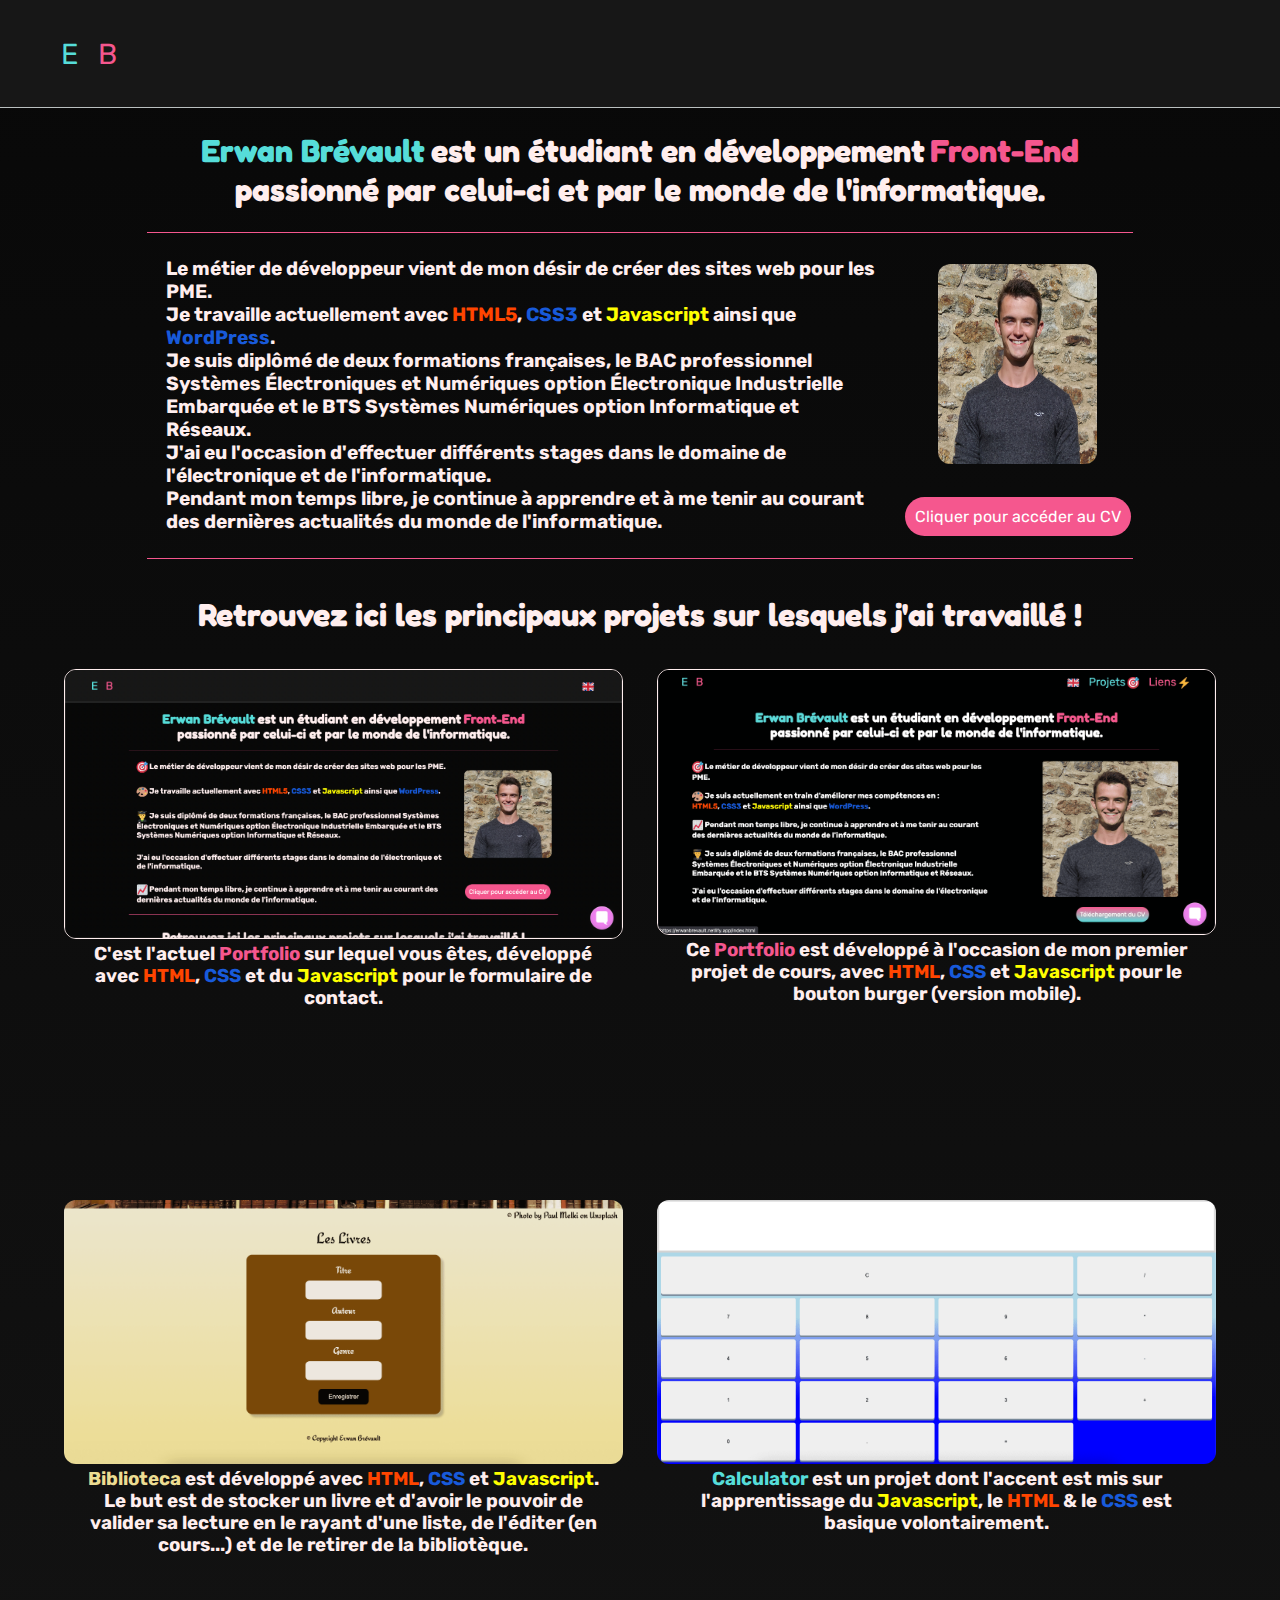
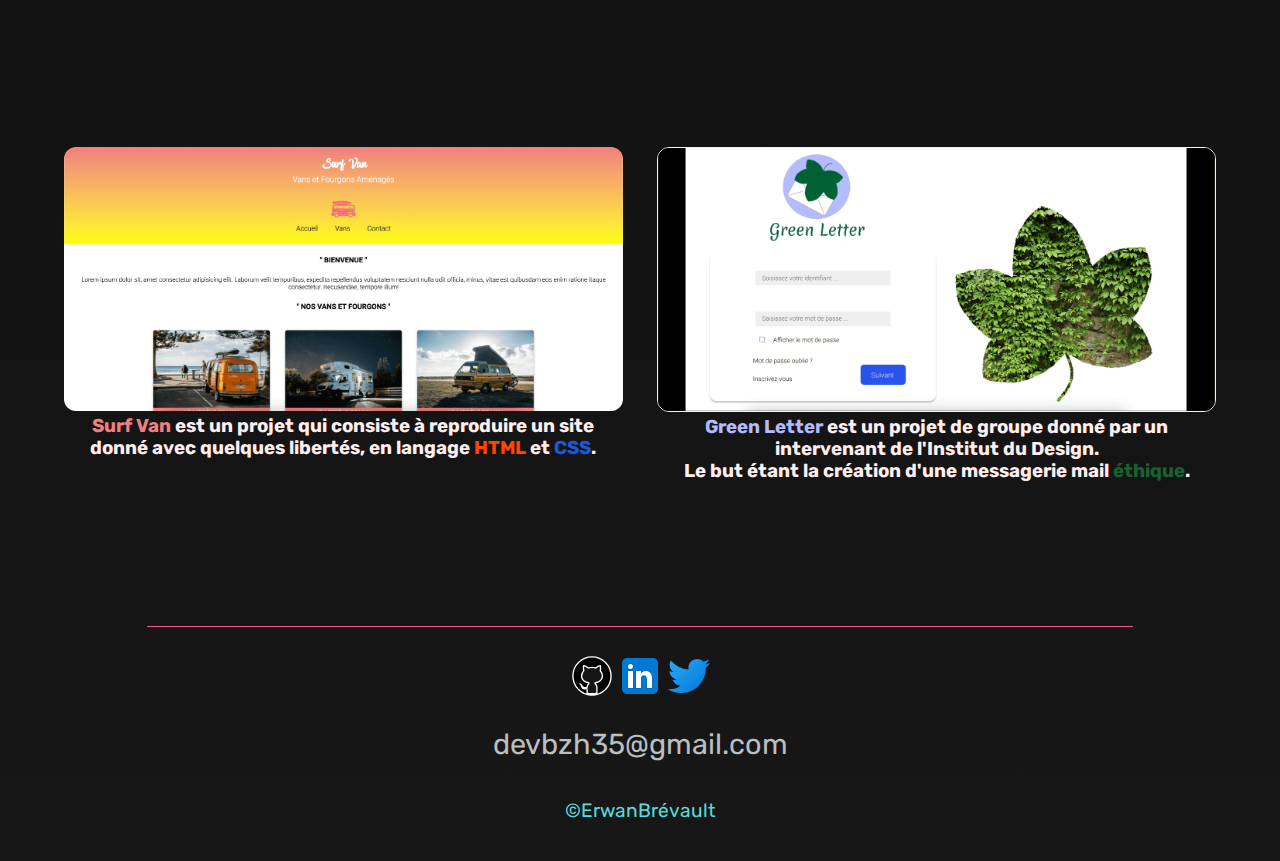
==== commit 50de8c18: "add new trad README & new text editing" ====
--- a/index.html
+++ b/index.html
@@ -5,6 +5,19 @@
   <meta charset="UTF-8" />
   <meta http-equiv="X-UA-Compatible" content="IE=edge" />
   <meta name="viewport" content="width=device-width, initial-scale=1.0" />
+  <!-- Global site tag (gtag.js) - Google Analytics -->
+  <script async src="https://www.googletagmanager.com/gtag/js?id=G-PN88JKJB0P"></script>
+  <script>
+    window.dataLayer = window.dataLayer || [];
+
+    function gtag() {
+      dataLayer.push(arguments);
+    }
+    gtag('js', new Date());
+
+    gtag('config', 'G-PN88JKJB0P');
+  </script>
+  <!-- END Google Analytics -->
   <link rel="stylesheet" href="./design/style.css" />
   <link rel="stylesheet" href="./design/styleBase.css" />
   <link rel="stylesheet" href="./design/styleProj.css" />
@@ -96,8 +109,8 @@
             <a href="https://erwanbrevault.netlify.app/" target="_blank">C'est l'actuel <span
                 class="colorPink">Portfolio</span></a> sur lequel vous êtes,
             développé avec
-            <span class="colorHTML">HTML</span>, <span class="colorCSS">CSS</span> et
-            <span class="colorJS">Javascript</span>.
+            <span class="colorHTML">HTML</span>, <span class="colorCSS">CSS</span> et du
+            <span class="colorJS">Javascript</span> pour le formulaire de contact.
           </h3>
         </div>
         <!-- ?image setting -->
@@ -106,12 +119,12 @@
             <img src="./pictures/pportefolio.png" alt="Portefolio crée pour les cours" class="proj-border">
           </a>
           <h3>
-            <a href="https://erwanbrev.github.io/Portfolio-course/" target="_blank"> <span
+            <a href="https://erwanbrev.github.io/Portfolio-course/" target="_blank">Ce <span
                 class="colorPink">Portfolio</span></a>
             est
-            développé avec
+            développé à l'occasion de mon premier projet de cours, avec
             <span class="colorHTML">HTML</span>, <span class="colorCSS">CSS</span> et
-            <span class="colorJS">Javascript</span>, en tant que projet de cours.
+            <span class="colorJS">Javascript</span> pour le bouton burger (version mobile).
           </h3>
         </div>
         <!-- ?image setting -->
@@ -124,6 +137,8 @@
                 class="biblbg">Biblioteca</span></a> est développé avec <span class="colorHTML">HTML</span>, <span
               class="colorCSS">CSS</span> et
             <span class="colorJS">Javascript</span>.
+            <br>Le but est de stocker un livre et d'avoir le pouvoir de valider sa lecture en le rayant d'une
+            liste, de l'éditer (en cours...) et de le retirer de la bibliotèque.
           </h3>
         </div>
 
@@ -134,9 +149,9 @@
           </a>
           <h3>
             <a href="https://erwanbrev.github.io/Calculator/" target="_blank"><span class="colorBlue">Calculator
-              </span></a> est un projet en <span class="colorHTML">HTML</span>, <span class="colorCSS">CSS</span> et
-            l'accent
-            étant mis sur l'apprentissage du <span class="colorJS">Javascript</span>.
+              </span></a> est un projet dont l'accent
+            est mis sur l'apprentissage du <span class="colorJS">Javascript</span>, le <span
+              class="colorHTML">HTML</span> & le <span class="colorCSS">CSS</span> est basique volontairement.
           </h3>
         </div>
 
--- a/design/style.css
+++ b/design/style.css
@@ -285,7 +285,7 @@
 
   .hr:nth-child(2),
   .hr:nth-child(4) {
-    margin-top: 6%;
+    margin-top: 12%;
   }
 
   .hr:nth-child(3) {
